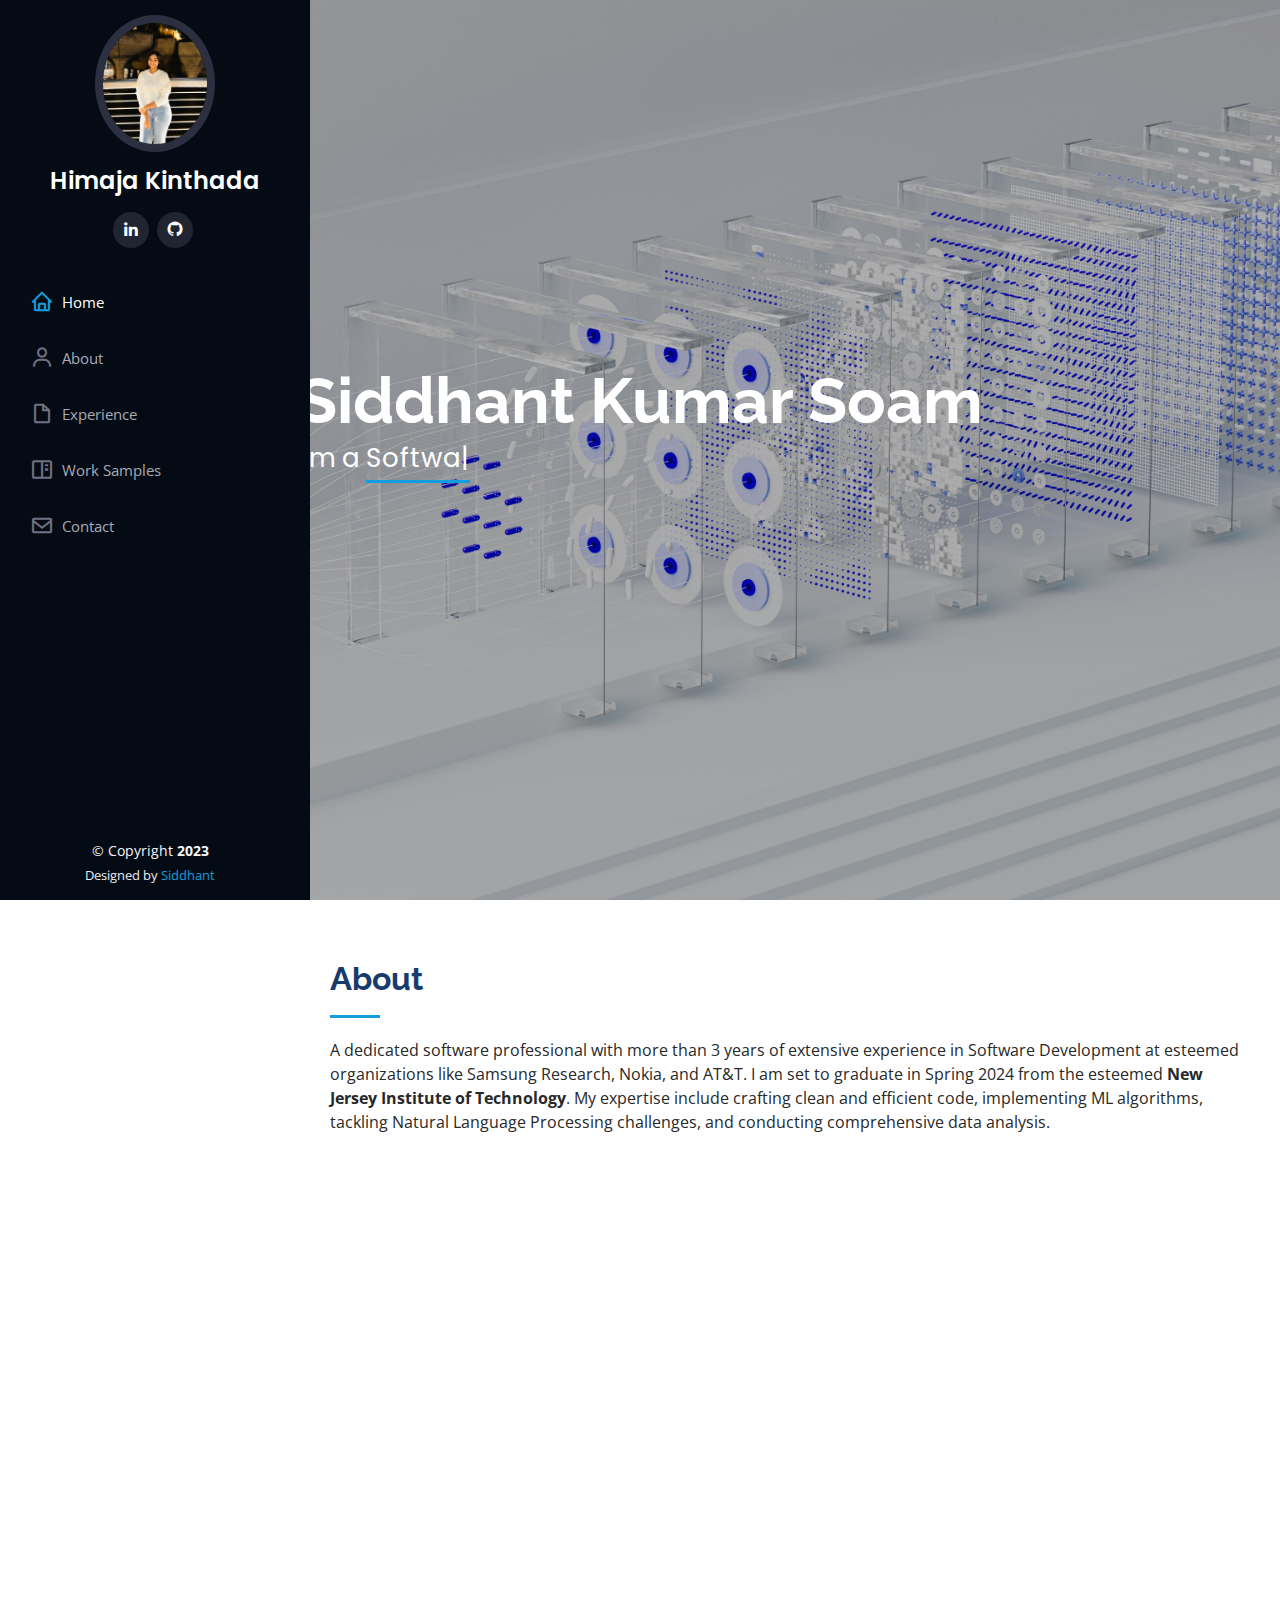
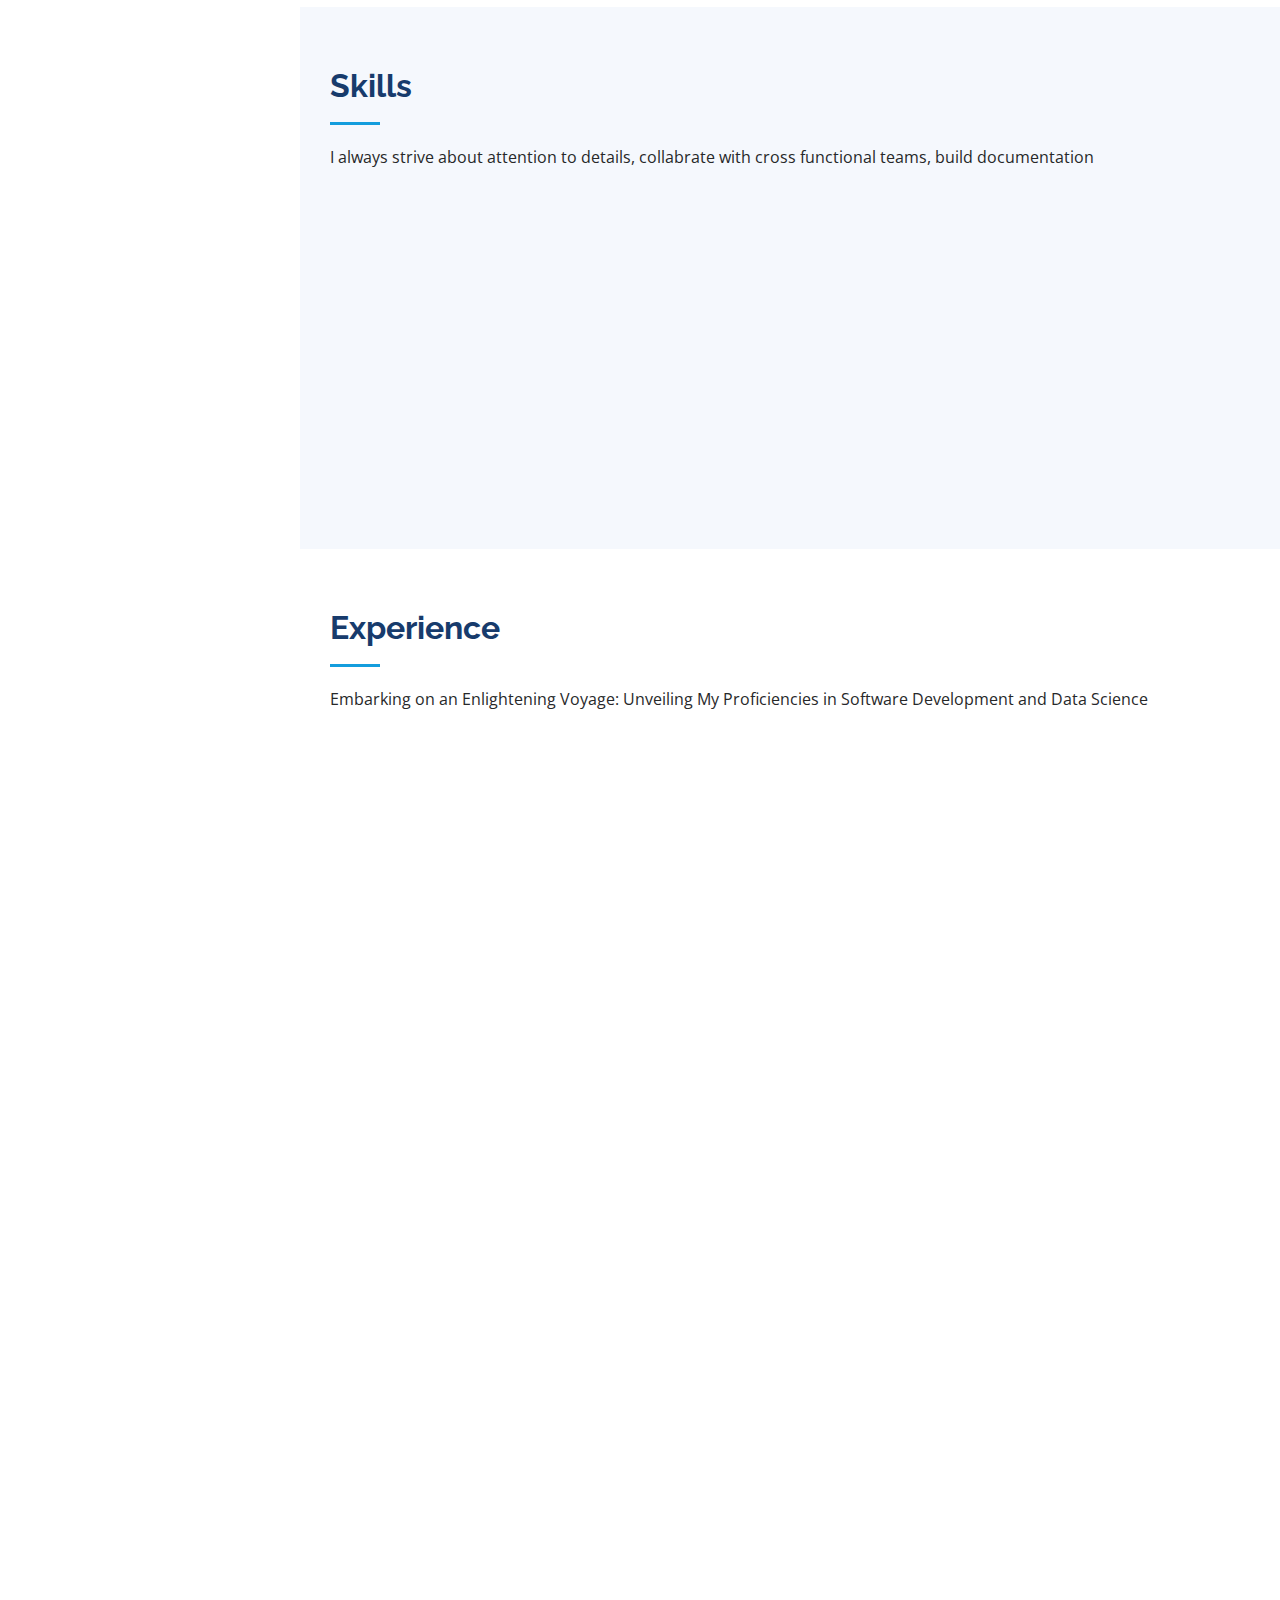
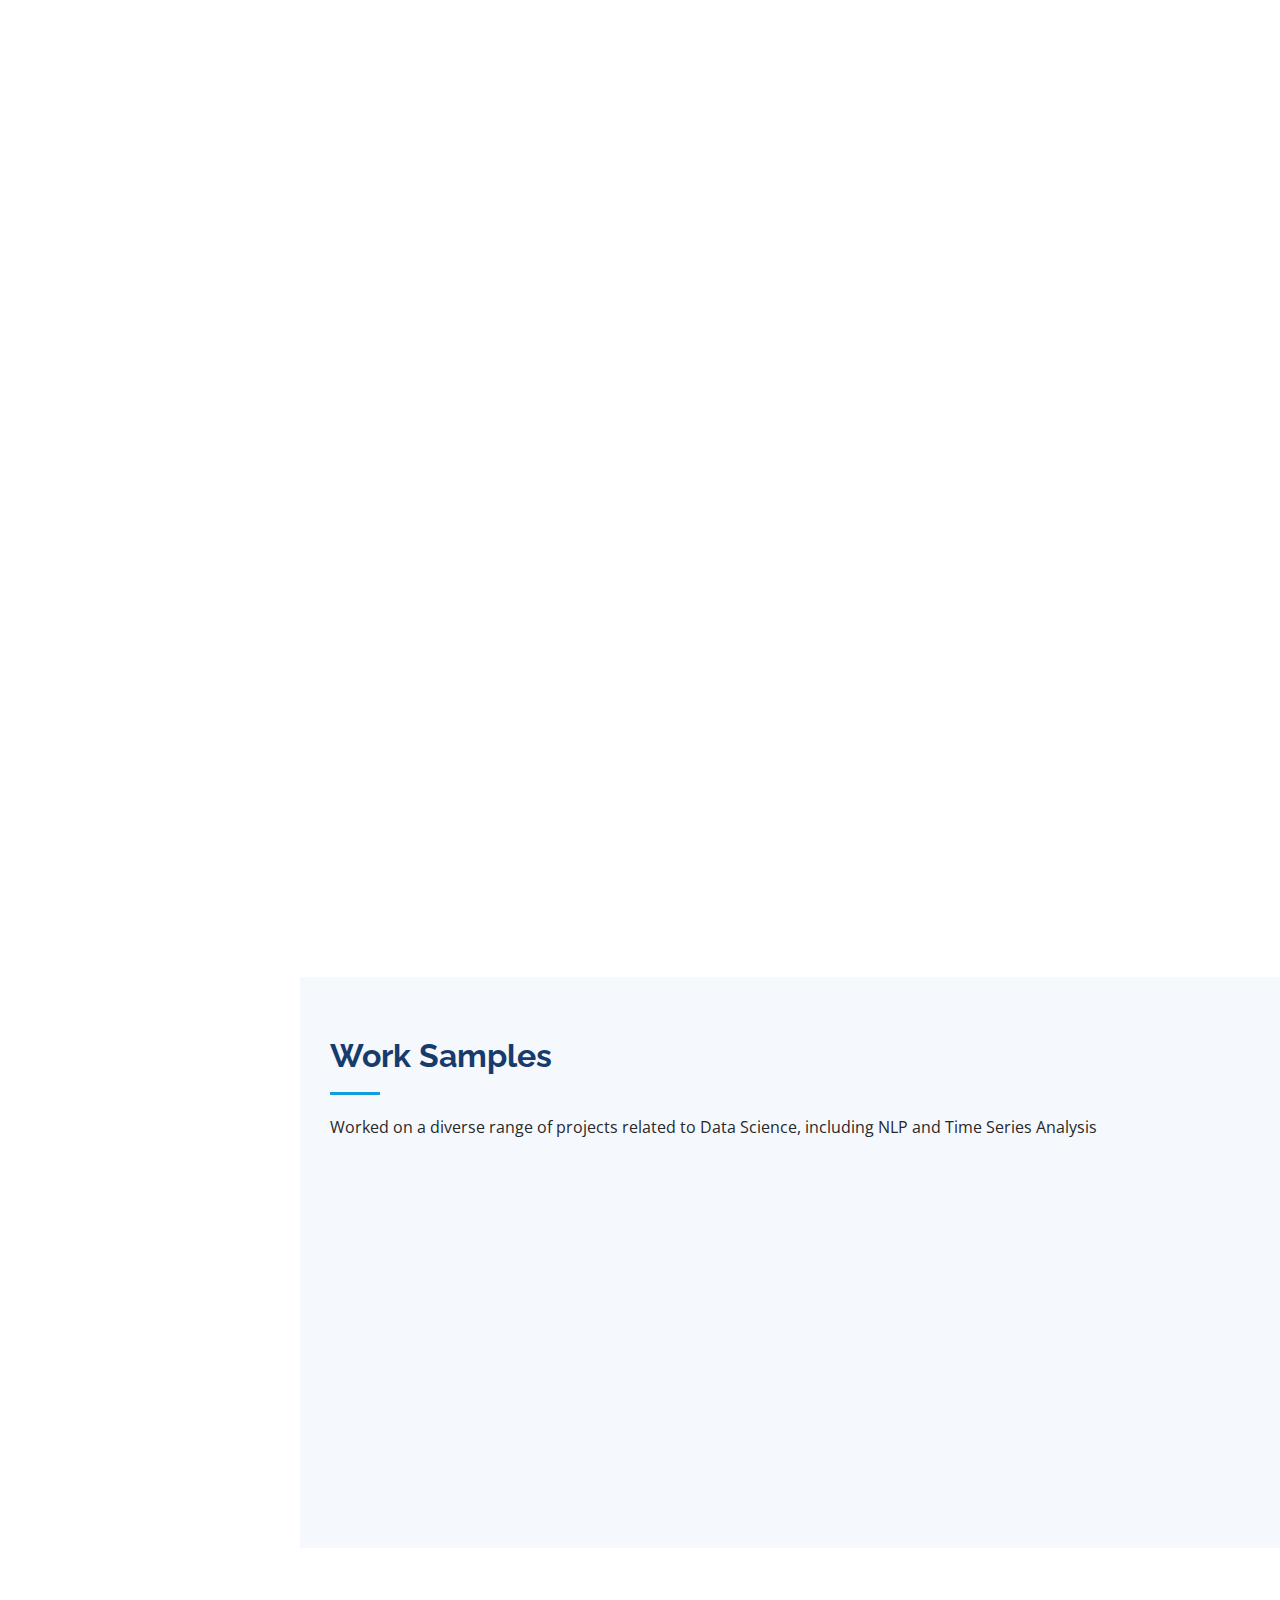
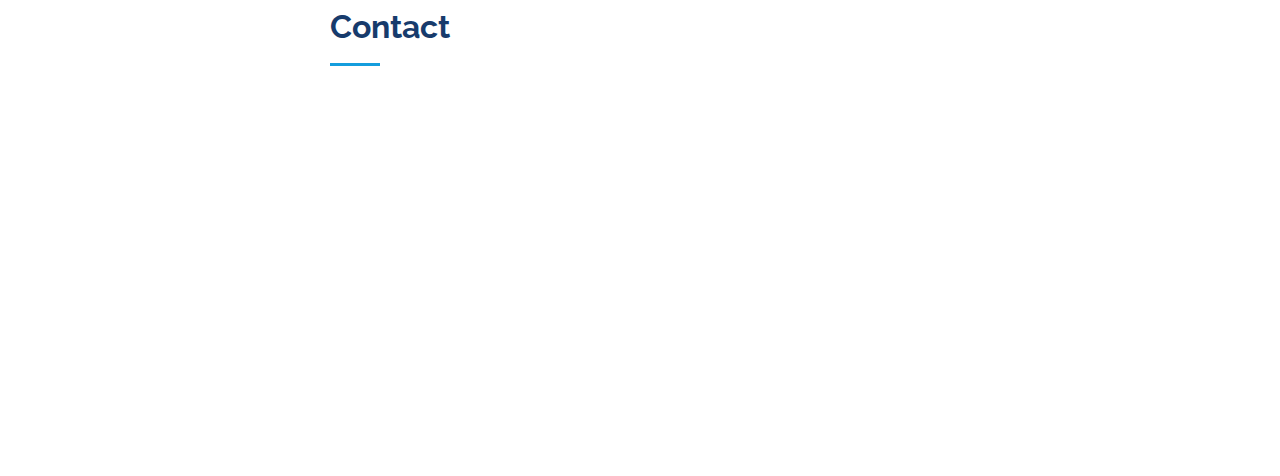
==== index.html @ a222688c "Add profile pic" ====
<!DOCTYPE html>
<html lang="en">

<head>
<!-- Google tag (gtag.js) -->
<script async src="https://www.googletagmanager.com/gtag/js?id=G-3W9GBZ83CG"></script>
<script>
  window.dataLayer = window.dataLayer || [];
  function gtag(){dataLayer.push(arguments);}
  gtag('js', new Date());

  gtag('config', 'G-3W9GBZ83CG');
</script>


<!-- clearbit -->


  <meta charset="utf-8">
  <meta content="width=device-width, initial-scale=1.0" name="viewport">

  <title>Himaja Kinthada - Portfolio</title>
  <meta content="" name="description">
  <meta content="" name="keywords">

  <!-- Favicons -->
  <link href="assets/img/portfolio.png" rel="icon">
  <link href="assets/img/apple-touch-icon.png" rel="apple-touch-icon">

  <!-- Google Fonts -->
  <link href="https://fonts.googleapis.com/css?family=Open+Sans:300,300i,400,400i,600,600i,700,700i|Raleway:300,300i,400,400i,500,500i,600,600i,700,700i|Poppins:300,300i,400,400i,500,500i,600,600i,700,700i" rel="stylesheet">

  <!-- Vendor CSS Files -->
  <link href="assets/vendor/aos/aos.css" rel="stylesheet">
  <link href="assets/vendor/bootstrap/css/bootstrap.min.css" rel="stylesheet">
  <link href="assets/vendor/bootstrap-icons/bootstrap-icons.css" rel="stylesheet">
  <link href="assets/vendor/boxicons/css/boxicons.min.css" rel="stylesheet">
  <link href="assets/vendor/glightbox/css/glightbox.min.css" rel="stylesheet">
  <link href="assets/vendor/swiper/swiper-bundle.min.css" rel="stylesheet">

  <!-- Template Main CSS File -->
  <link href="assets/css/style.css" rel="stylesheet">
</head>

<body>

  <!-- ======= Mobile nav toggle button ======= -->
  <i class="bi bi-list mobile-nav-toggle d-xl-none"></i>

  <!-- ======= Header ======= -->
  <header id="header">
    <div class="d-flex flex-column">

      <div class="profile">
        <img src="assets/img/profile_pic.jpeg" alt="" class="img-fluid rounded-circle">
        <h1 class="text-light"><a href="index.html">Himaja Kinthada</a></h1>
        <div class="social-links mt-3 text-center">
          <a href="https://www.linkedin.com/in/himaja-kinthada/" class="linkedin"><i class="bx bxl-linkedin"></i></a>
          <a href="https://github.com/himajakinthada28" class="github"><i class="bx bxl-github"></i></a>

        </div>
      </div>

      <nav id="navbar" class="nav-menu navbar">
        <ul>
          <li><a href="#hero" class="nav-link scrollto active"><i class="bx bx-home"></i> <span>Home</span></a></li>
          <li><a href="#about" class="nav-link scrollto"><i class="bx bx-user"></i> <span>About</span></a></li>
          <li><a href="#resume" class="nav-link scrollto"><i class="bx bx-file-blank"></i> <span>Experience</span></a></li>
          <li><a href="#portfolio" class="nav-link scrollto"><i class="bx bx-book-content"></i> <span>Work Samples</span></a></li>
          <li><a href="#contact" class="nav-link scrollto"><i class="bx bx-envelope"></i> <span>Contact</span></a></li>
        </ul>
      </nav><!-- .nav-menu -->
    </div>
  </header><!-- End Header -->

  <!-- ======= Hero Section ======= -->
  <section id="hero" class="d-flex flex-column justify-content-center align-items-center">
    <div class="hero-container" data-aos="fade-in">
      <h1>Siddhant Kumar Soam</h1>
      <p>I'm a <span class="typed" data-typed-items="Software Developer, Machine Learning Engineer, Data Scientist, Data Analyst"></span></p>
    </div>
  </section><!-- End Hero -->

  <main id="main">

    <!-- ======= About Section ======= -->
    <section id="about" class="about">
      <div class="container">

        <div class="section-title">
          <h2>About</h2>
          <p>A dedicated software professional with more than 3 years of extensive experience in Software Development at esteemed organizations like Samsung Research, Nokia, and AT&T. I am set to graduate in Spring 2024 from the esteemed <b>New Jersey Institute of Technology</b>. My expertise include crafting clean and efficient code, implementing ML algorithms, tackling Natural Language Processing challenges, and conducting comprehensive data analysis.</p>
        </div>

        <div class="row">
          <div class="col-lg-4" data-aos="fade-right">
            <img src="assets/img/profile_pic1.jpg" class="img-fluid" alt="">
          </div>
          <div class="col-lg-8 pt-4 pt-lg-0 content" data-aos="fade-left">
            <h3>Software Developer | Data Scientist | Data Analyst</h3>
            <p class="fst-italic">
              I believe in the intersection of Software Development, Data Science and Data Engineering
            </p>
            <div class="row">
              <div class="col-lg-6">
                <ul>
                  <li><i class="bi bi-chevron-right"></i> <strong>Experience:</strong> <span>3+ years</span></li>
                  <li><i class="bi bi-chevron-right"></i> <strong>Location:</strong> <span>Harrison, New Jersey</span></li>
                </ul>
              </div>
              <div class="col-lg-6">
                <ul>
                  <li><i class="bi bi-chevron-right"></i> <strong>Degree:</strong> <span>Masters in Computer Science</span></li>
                  <li><i class="bi bi-chevron-right"></i> <strong>Email:</strong> <span>siddhantsoam9@gmail.com</span></li>
                </ul>
              </div>
            </div>
            <p>
              I am thrilled to take on new challenges and contribute my expertise to an organization that aligns with the values of excellence, innovation, and customer-centricity.
              <p class="fst-italic">
              "Let's unlock the true potential of your data together and make data-driven decisions that propel us to new heights!"
            </p>
          </div>
        </div>

      </div>
    </section><!-- End About Section -->

    <!-- ======= Skills Section ======= -->
    <section id="skills" class="skills section-bg">
      <div class="container">

        <div class="section-title">
          <h2>Skills</h2>
          <p>I always strive about attention to details, collabrate with cross functional teams, build documentation</p>
        </div>

        <!-- <div class="row skills-content">  -->

          <div class="col-lg-12" data-aos="fade-up">


            <!-- Programming Skills Section -->
            <div class="skill-section">
              <h3>Programming</h3>
              <div class="skill-box">
                <span class="skill"><strong>C++</strong></span>
              </div>
              <div class="skill-box">
                <span class="skill"><strong>Python</strong></span>
              </div>
              <div class="skill-box">
                <span class="skill"><strong>SQL</strong></span>
              </div>
              <div class="skill-box">
                <span class="skill"><strong>Scala</strong></span>
              </div>
              <div class="skill-box">
                <span class="skill"><strong>C</strong></span>
              </div>
              <div class="skill-box">
                <span class="skill"><strong>Competitive Coding</strong></span>
              </div>
              <div class="skill-box">
                <span class="skill"><strong>Data Structures & Algorithms</strong></span>
              </div>
            </div>

            <!-- Visualization Skills Section -->
            <!-- <div class="skill-section">
              <h3>Visualization</h3>
              <div class="skill-box">
                <span class="skill"><strong>Tableau</strong></span>
              </div>
              <div class="skill-box">
                <span class="skill"><strong>PowerBI</strong></span>
              </div> -->
 

            <!-- ML & AI Skills Section -->
            <div class="skill-section">
              <h3>ML & AI</h3>
              <div class="skill-box">
                <span class="skill"><strong>Supervised</strong></span>
              </div>
              <div class="skill-box">
                <span class="skill"><strong>Unsupervised</strong></span>
              </div>
              <div class="skill-box">
                <span class="skill"><strong>NLP</strong></span>
              </div>
              <div class="skill-box">
                <span class="skill"><strong>Deep Learning</strong></span>
              </div>
              <div class="skill-box">
                <span class="skill"><strong>Time Series Analysis</strong></span>
              </div>
              <div class="skill-box">
                <span class="skill"><strong>Generative</strong></span>
              </div>
              <div class="skill-box">
                <span class="skill"><strong>Predictive</strong></span>
            </div>
          </div>

         
            <!-- <div class="progress">
              <span class="skill">SQL <i class="val">90%</i></span>
              <div class="progress-bar-wrap">
                <div class="progress-bar" role="progressbar" aria-valuenow="90" aria-valuemin="0" aria-valuemax="100"></div>
              </div>
            </div> -->
       <!-- </div> -->

          </div>

          <div class="col-lg-12" data-aos="fade-up">

            <!-- Data Engineering Skills Section -->
            <div class="skill-section">
              <h3>Softwares and Tools</h3>
              <div class="skill-box">
                <span class="skill"><strong>AWS</strong></span>
              </div>
              <div class="skill-box">
                <span class="skill"><strong>Jupyter</strong></span>
              </div>
              <div class="skill-box">
                <span class="skill"><strong>PySpark</strong></span>
              </div>
              <div class="skill-box">
                <span class="skill"><strong>Tensorflow</strong></span>
              </div>
              <div class="skill-box">
                <span class="skill"><strong>Keras</strong></span>
              </div>
              <div class="skill-box">
                <span class="skill"><strong>Hadoop</strong></span>
              </div>
              <div class="skill-box">
                <span class="skill"><strong>Git</strong></span>
              </div>
              <div class="skill-box">
                <span class="skill"><strong>JIRA</strong></span>
              </div>
            </div>


            <!-- Automation Skills Section -->
            <!-- <div class="skill-section">
              <h3>Automation</h3>
              <div class="skill-box">
                <span class="skill"><strong>UiPath</strong></span>
              </div>
              <div class="skill-box">
                <span class="skill"><strong>Power Automate</strong></span>
              </div>
              <div class="skill-box">
                <span class="skill"><strong>Automation Anywhere</strong></span>
              </div>
            </div> -->

          </div>  
       </div>
    </section><!-- End Skills Section -->


    <!-- ======= Resume Section ======= -->
    <section id="resume" class="resume">
      <div class="container">

        <div class="section-title">
          <h2>Experience</h2>
          <p>Embarking on an Enlightening Voyage: Unveiling My Proficiencies in Software Development and Data Science</p>
        </div>

        <div class="row">
          <div class="col-lg-12" data-aos="fade-up">
            <!-- <h3 class="resume-title">Summary</h3> -->
            <!-- <div class="resume-item pb-0">
              <h4>Siddhant Soam</h4>
              <p><em>Experienced Software professional with a recent graduation from New Jersey Institue of Technology, excelling at programmng, data analysis and ML algorithms. Proven track record in writing optimized software code and implementing ML algorithms. 
              </em></p>
              <ul>
                <li>Harrion, New Jersey</li>
                <li>siddhantsoam9@gmail.com</li>
              </ul>
            </div> -->

            <h3 class="resume-title">Education</h3>
            <div class="resume-item">
              <h4>Master of Science, Computer Science</h4>
              <h5>GPA: 3.95 , Aug 2022 - May 2024</h5>
              <p><em><b>New Jersey Institute of Technology</b>, NJ, USA</em></p>
              <p> Machine Learning
                , Deep Learning
                , Natural Language Processing
                , Data Structures and Alorithms
                , Operating Systems
                , Data Mining
                , Intoduction to Big Data
                , Database Design Concepts
              </p>
            </div>
            <div class="resume-item">
              <h4>Bachelor of Technology, Computer Science</h4>
              <h5>GPA: 3.6 , 2015 - 2019</h5>
              <p><em><b>Harcourt Butler Technical University</b>, Kanpur, India</em></p>
              <p>
                Data Structures and Algorithms, Database Management Systems, Operating Systems, Object Oriented Systems,
                Computer Oriented Numerical and Statistical Techniques, Computer Netwroks, Compiler Design, Distributed Systems, Artificial Intelligence 
              </p>
            </div>
          <!-- </div> -->
          <!-- <div class="col-lg-6" data-aos="fade-up" data-aos-delay="100"> -->
            <h3 class="resume-title">Professional Experience</h3>
            <div class="resume-item">
              <h4>Graduate Tutor and Teaching Assistant (Part time)</h4>
              <h5>September 2023 - Present</h5>
              <p><em><b>New Jersey Institute of Technology</b>, NJ, USA </em></p>
              <ul>
                <li>Undertook responsibility as a Teaching Assistant for Data Mining and Big Data course providing valuable academic support to students. I assisted in mentoring approximately 120 students, ensuring their comprehension and success in mastering complex concepts in these courses.</li>
                <li>Concurrently, I served as a Graduate Tutor, extending academic aid across various subjects undertaken during my Master's program. My commitment to assisting fellow students in achieving their academic aspirations was reflected in providing comprehensive guidance and support throughout their academic journey.</li>
              </ul>
            </div>
            <div class="resume-item">
              <h4>Python Developer Intern</h4>
              <h5>June 2023 - September 2023</h5>
              <p><em><b>AT&T</b>, NJ, USA</em></p>
              <ul>
                <li>Crafted a Python framework to validate use cases through correlation within a communication network, significantly accelerating the analysis process from hours to mere minutes and enhancing visualizations by using Bokeh and Networkx.</li>
                <li>Designed and implemented a data cleansing and topic modeling pipeline utilizing NLP methods for customer care call logs, resulting in streamlined insights extraction, and more efficient decision-making processes.
                </li>
              </ul>
            </div>
            <div class="resume-item">
              <h4>Software Developer</h4>
              <h5>June 2021 - July 2022</h5>
              <p><em><b>Nokia Research</b>, Bengaluru, India</em></p>
              <ul>
                <li>Developed a smart framework in C++ to run test cases by reusing existing configurations, code reusability improved by 60%.</li>
                <li>Optimized the codebase to reduce core overloading, improving overall performance and reducing crash issues.</li>
                <li>Implemented significant enhancements in the 5G Guaranteed Bit Rate (GBR) services feature, leading to improved video call quality and decreased latency for live gaming.</li>
              </ul>
            </div>
            <div class="resume-item">
              <h4>Senior Software Engineer</h4>
              <h5>June 2019 - June 2021</h5>
              <p><em><b>Samsung Research and Development</b>, Bengaluru, India</em></p>
              <ul>
                <li>Independently led an Automation initiative to execute test suites with a Python framework, yielding an 8% enhancement in code coverage and nearly eliminating manual efforts.</li>
                <li>Collaboratively participated in a migration project, transforming the legacy C language code into a modular C++ codebase.</li>
                <li>Significantly contributed to the development of advanced 4G features targeting enhanced mobile device throughput.</li>
                <li>Achieved the prestigious 'Pro Coder' Badge at Samsung by successfully completing a coding assessment in the C++ language, demonstrating expertise in Tries and Hashmaps, as well as proficiency in designing APIs.</li>
              </ul>
            </div>

          </div>
        </div>

      </div>
    </section><!-- End Resume Section -->
    
    <!-- <section id="leetcode" class="leetcode">
      <div class="container">
        <div class="section-title">
          <h2>Leetcode Live Stats</h2>
          <p> Successfully tackled more than 400 problems on LeetCode, maintaining an active streak of over 100 consecutive days. Achieved a remarkable contest rating peak of 1857, positioning within the top 5.8% globally.</p>
          <a href="https://leetcode.com/siddhantsoam/">Leetcode Profile</a>
        </div>
        <style>
          .iframe-container {
              display: flex;
              justify-content: space-between;
          }
          .iframe-container iframe {
              width: 50%; /* Adjust the width as needed */
              height: 300px; /* Set the height for the iframes */
          }
        </style>
        <div class="iframe-container" id="output">
          <iframe id="iframe1" src="https://leetcard.jacoblin.cool/SiddhantSoam?ext=contest" width="300px" height="300" frameborder="1" style="display: none;"></iframe>
          <iframe id="iframe2" src="https://leetcard.jacoblin.cool/SiddhantSoam?ext=heatmap" width="150%" height="300" frameborder="1" style="display: none;"></iframe>
      </div>
        <script>
          var iframe1 = document.getElementById('iframe1');
          var iframe2 = document.getElementById('iframe2');
  
          // Check if the iframes successfully load
          iframe1.onload = function() {
              document.getElementById('output').style.display = 'flex';
              iframe1.style.display = 'block';
          };
  
          iframe2.onload = function() {
              document.getElementById('output').style.display = 'flex';
              iframe2.style.display = 'block';
          };
  
          // If there's an error loading the iframes
          iframe1.onerror = function() {
              iframe1.style.display = 'none';
          };
  
          iframe2.onerror = function() {
              iframe2.style.display = 'none';
          };
      </script>
      </div>
    </section> -->

    <!-- ======= Portfolio Section ======= -->
    <section id="portfolio" class="portfolio section-bg">
      <div class="container">

        <div class="section-title">
          <h2>Work Samples</h2>
          <p>Worked on a diverse range of projects related to Data Science, including NLP and Time Series Analysis</p>
        </div>

        <div class="row" data-aos="fade-up">
          <div class="col-lg-12 d-flex justify-content-center">
            <ul id="portfolio-flters">
              <li data-filter="*" class="filter-active">All</li>
              <li data-filter=".filter-nl">NLP</li>
              <li data-filter=".filter-ml">Machine Learning</li>
              <li data-filter=".filter-dl">Deep Learning</li>
              <li data-filter=".filter-os">Operating Systems</li>
            </ul>
          </div>
        </div>

        <div class="row portfolio-container" data-aos="fade-up" data-aos-delay="100">

          <div class="col-lg-4 col-md-6 portfolio-item filter-nl">
            <div class="portfolio-wrap">
              <h4>Text Summarization</h4>
              <img src="assets/img/text_summarizer_images/project_pic.png" class="img-fluid" alt="">
              <div class="portfolio-links">
                <a href="textsummarizer.html" title="More Details"><i class="bx bx-link"></i></a>
              </div>
            </div>
          </div>

          <div class="col-lg-4 col-md-6 portfolio-item filter-dl">
            <div class="portfolio-wrap">
              <h4> Optiver Stock Price Prediction </h4>
              <img src="assets/img/Optiver_images/project_pic.png" class="img-fluid" alt="">
              <div class="portfolio-links">
                <a href="optiver.html" title="More Details"><i class="bx bx-link"></i></a>
              </div>
            </div>
          </div>

          <!-- <div class="col-lg-4 col-md-6 portfolio-item filter-ds">
            <div class="portfolio-wrap">
              <h4>Customer Churn Prediction</h4>
              <img src="assets/img/portfolio/churn.jpg" class="img-fluid" alt="">
              <div class="portfolio-links">
                <a href="churn.html" title="More Details"><i class="bx bx-link"></i></a>
              </div>
            </div>
          </div> -->



          <!-- <div class="col-lg-4 col-md-6 portfolio-item filter-card">
            <div class="portfolio-wrap">
              <h4>Extremist & Non Extremist Tweets Classifier</h4>
              <img src="assets/img/portfolio/gra.jpg" class="img-fluid" alt="">
              <div class="portfolio-links">
                <a href="gra.html" title="More Details"><i class="bx bx-link"></i></a>
              </div>
            </div>
          </div> -->


          <!-- <div class="col-lg-4 col-md-6 portfolio-item filter-bi">
            <div class="portfolio-wrap">
              <h4>ATL Crime Analysis - Tableau</h4>
              <img src="assets/img/portfolio/OIG.jpeg" class="img-fluid" alt="">
              <div class="portfolio-links">
                <a href="Atltab.html" title="More Details"><i class="bx bx-link"></i></a>
              </div>
            </div>
          </div> -->

          <!-- <div class="col-lg-4 col-md-6 portfolio-item filter-rpa">
            <div class="portfolio-wrap">
              <h4>Sun Rise & Sunset RPA</h4>
              <img src="assets/img/portfolio/sunrise.jpg" class="img-fluid" alt="">
              <div class="portfolio-links">
                <a href="sunrise.html" title="More Details"><i class="bx bx-link"></i></a>
              </div>
            </div>
          </div> -->

          <!-- <div class="col-lg-4 col-md-6 portfolio-item filter-de">
            <div class="portfolio-wrap">
              <h4>Open Weather DataEng</h4>
              <img src="assets/img/portfolio/openweather.jpg" class="img-fluid" alt="">
              <div class="portfolio-links">
                <a href="OpenWeather.html" title="More Details"><i class="bx bx-link"></i></a>
              </div>
            </div>
          </div> -->


          <!--<div class="col-lg-4 col-md-6 portfolio-item filter-card">
            <div class="portfolio-wrap">
              <img src="assets/img/portfolio/portfolio-8.jpg" class="img-fluid" alt="">
              <div class="portfolio-links">
                <a href="portfolio-details.html" title="More Details"><i class="bx bx-link"></i></a>
              </div>
            </div>
          </div>

          <div class="col-lg-4 col-md-6 portfolio-item filter-web">
            <div class="portfolio-wrap">
              <img src="assets/img/portfolio/portfolio-9.jpg" class="img-fluid" alt="">
              <div class="portfolio-links">
                <a href="portfolio-details.html" title="More Details"><i class="bx bx-link"></i></a>
              </div>
            </div>
          </div> -->

        </div>

      </div>
    </section><!-- End Portfolio Section -->


    <!-- ======= Contact Section ======= -->
    <section id="contact" class="contact">
      <div class="container">

        <div class="section-title">
          <h2>Contact</h2>
        </div>

        <div class="row" data-aos="fade-in">

          <div class="col-lg-5 d-flex align-items-stretch">
            <div class="info">
              <div class="address">
                <i class="bi bi-geo-alt"></i>
                <h4>Location:</h4>
                <p>Harrison, NJ</p>
              </div>

              <div class="email">
                <i class="bi bi-envelope"></i>
                <h4>Email:</h4>
                <p>siddhantsoam9@gmail.com</p>
              </div>
          </div>

        </div>

      </div>
    </section><!-- End Contact Section -->

  </main><!-- End #main -->

  <!-- ======= Footer ======= -->
  <footer id="footer">
    <div class="container">
      <div class="copyright">
        &copy; Copyright <strong><span>2023</span></strong>
      </div>
      <div class="credits">
        <!-- All the links in the footer should remain intact. -->
        <!-- You can delete the links only if you purchased the pro version. -->
        <!-- Licensing information: https://bootstrapmade.com/license/ -->
        <!-- Purchase the pro version with working PHP/AJAX contact form: https://bootstrapmade.com/iportfolio-bootstrap-portfolio-websites-template/ -->
        Designed by <a href="https://github.com/SiddhantSoam">Siddhant</a>
      </div>
    </div>
  </footer><!-- End  Footer -->

  <a href="#" class="back-to-top d-flex align-items-center justify-content-center"><i class="bi bi-arrow-up-short"></i></a>

  <!-- Vendor JS Files -->
  <script src="assets/vendor/purecounter/purecounter_vanilla.js"></script>
  <script src="assets/vendor/aos/aos.js"></script>
  <script src="assets/vendor/bootstrap/js/bootstrap.bundle.min.js"></script>
  <script src="assets/vendor/glightbox/js/glightbox.min.js"></script>
  <script src="assets/vendor/isotope-layout/isotope.pkgd.min.js"></script>
  <script src="assets/vendor/swiper/swiper-bundle.min.js"></script>
  <script src="assets/vendor/typed.js/typed.umd.js"></script>
  <script src="assets/vendor/waypoints/noframework.waypoints.js"></script>
  <script src="assets/vendor/php-email-form/validate.js"></script>
  <script src="https://code.jquery.com/jquery-3.5.1.slim.min.js"></script>
  <script src="https://cdn.jsdelivr.net/npm/@popperjs/core@2.11.6/dist/umd/popper.min.js"></script>
  <script src="https://stackpath.bootstrapcdn.com/bootstrap/4.5.2/js/bootstrap.min.js"></script>
  <!-- Template Main JS File -->
  <script src="assets/js/main.js"></script>

</body>

</html>
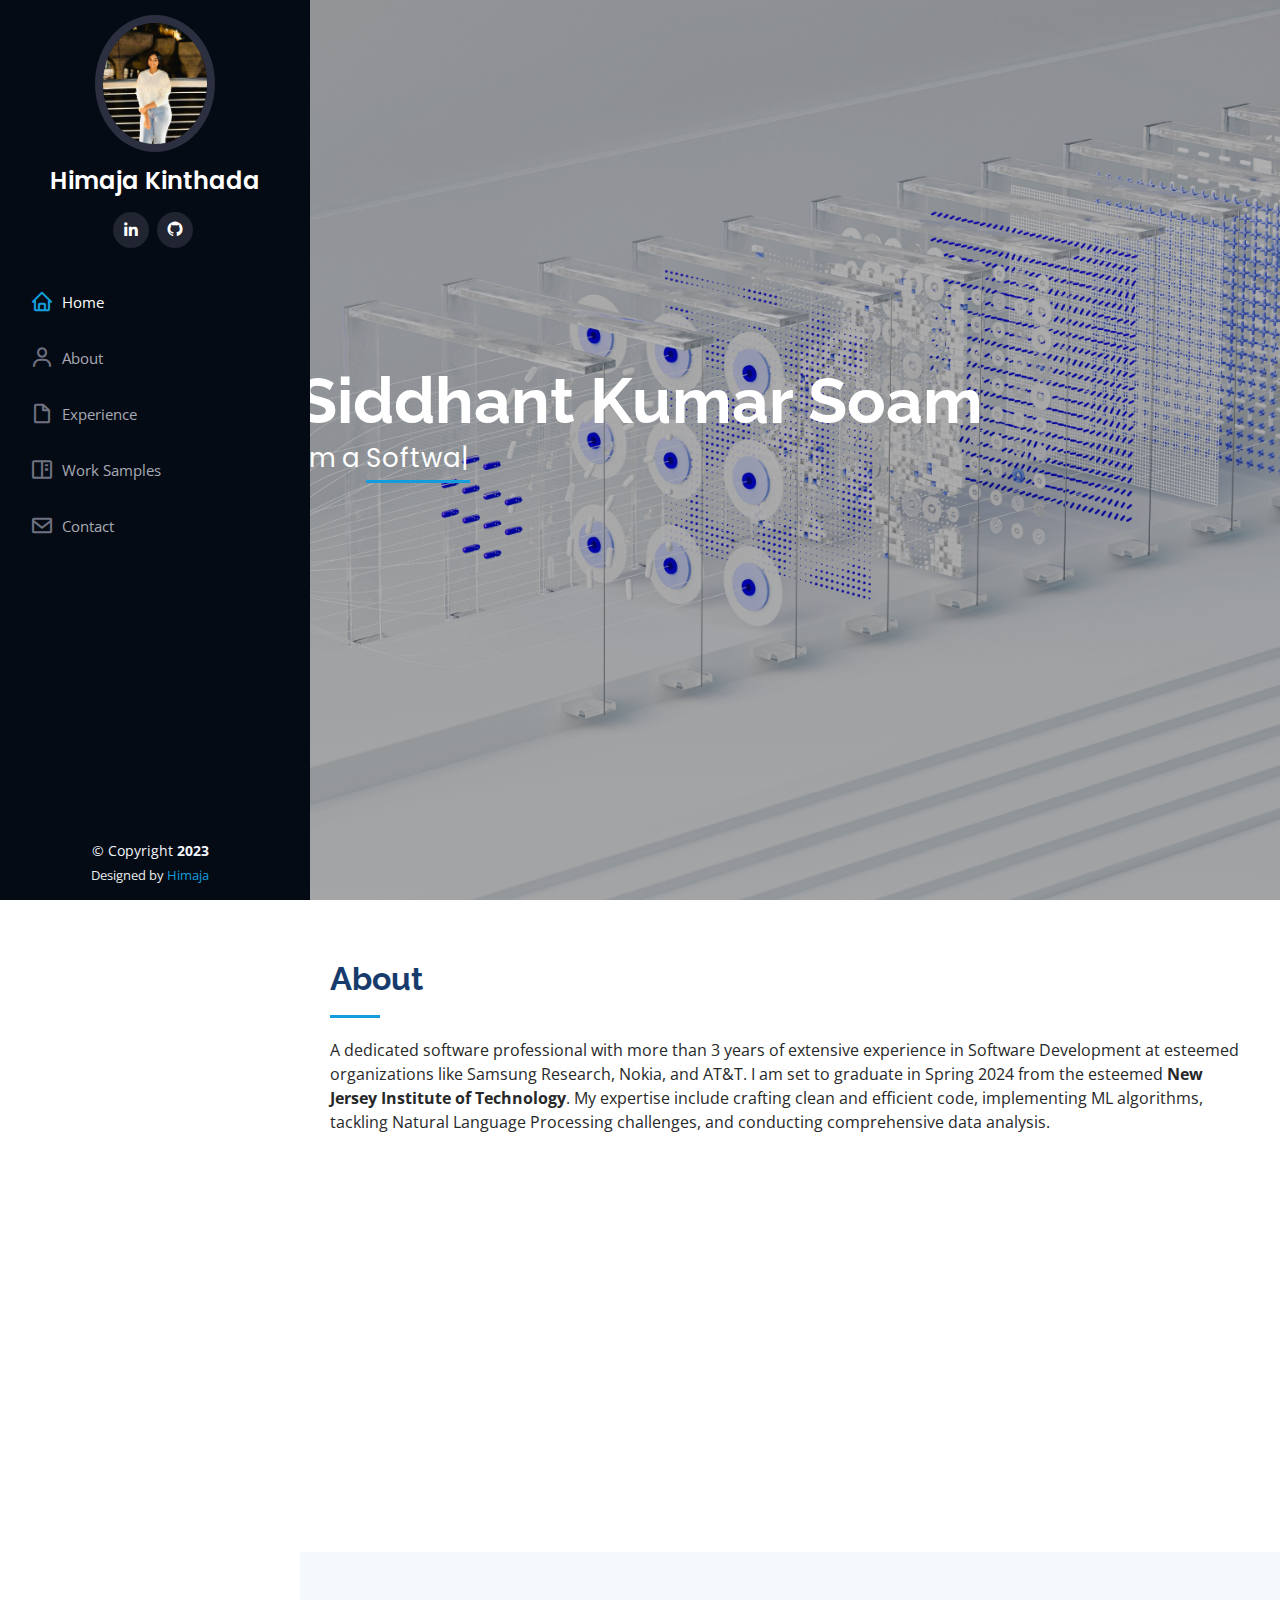
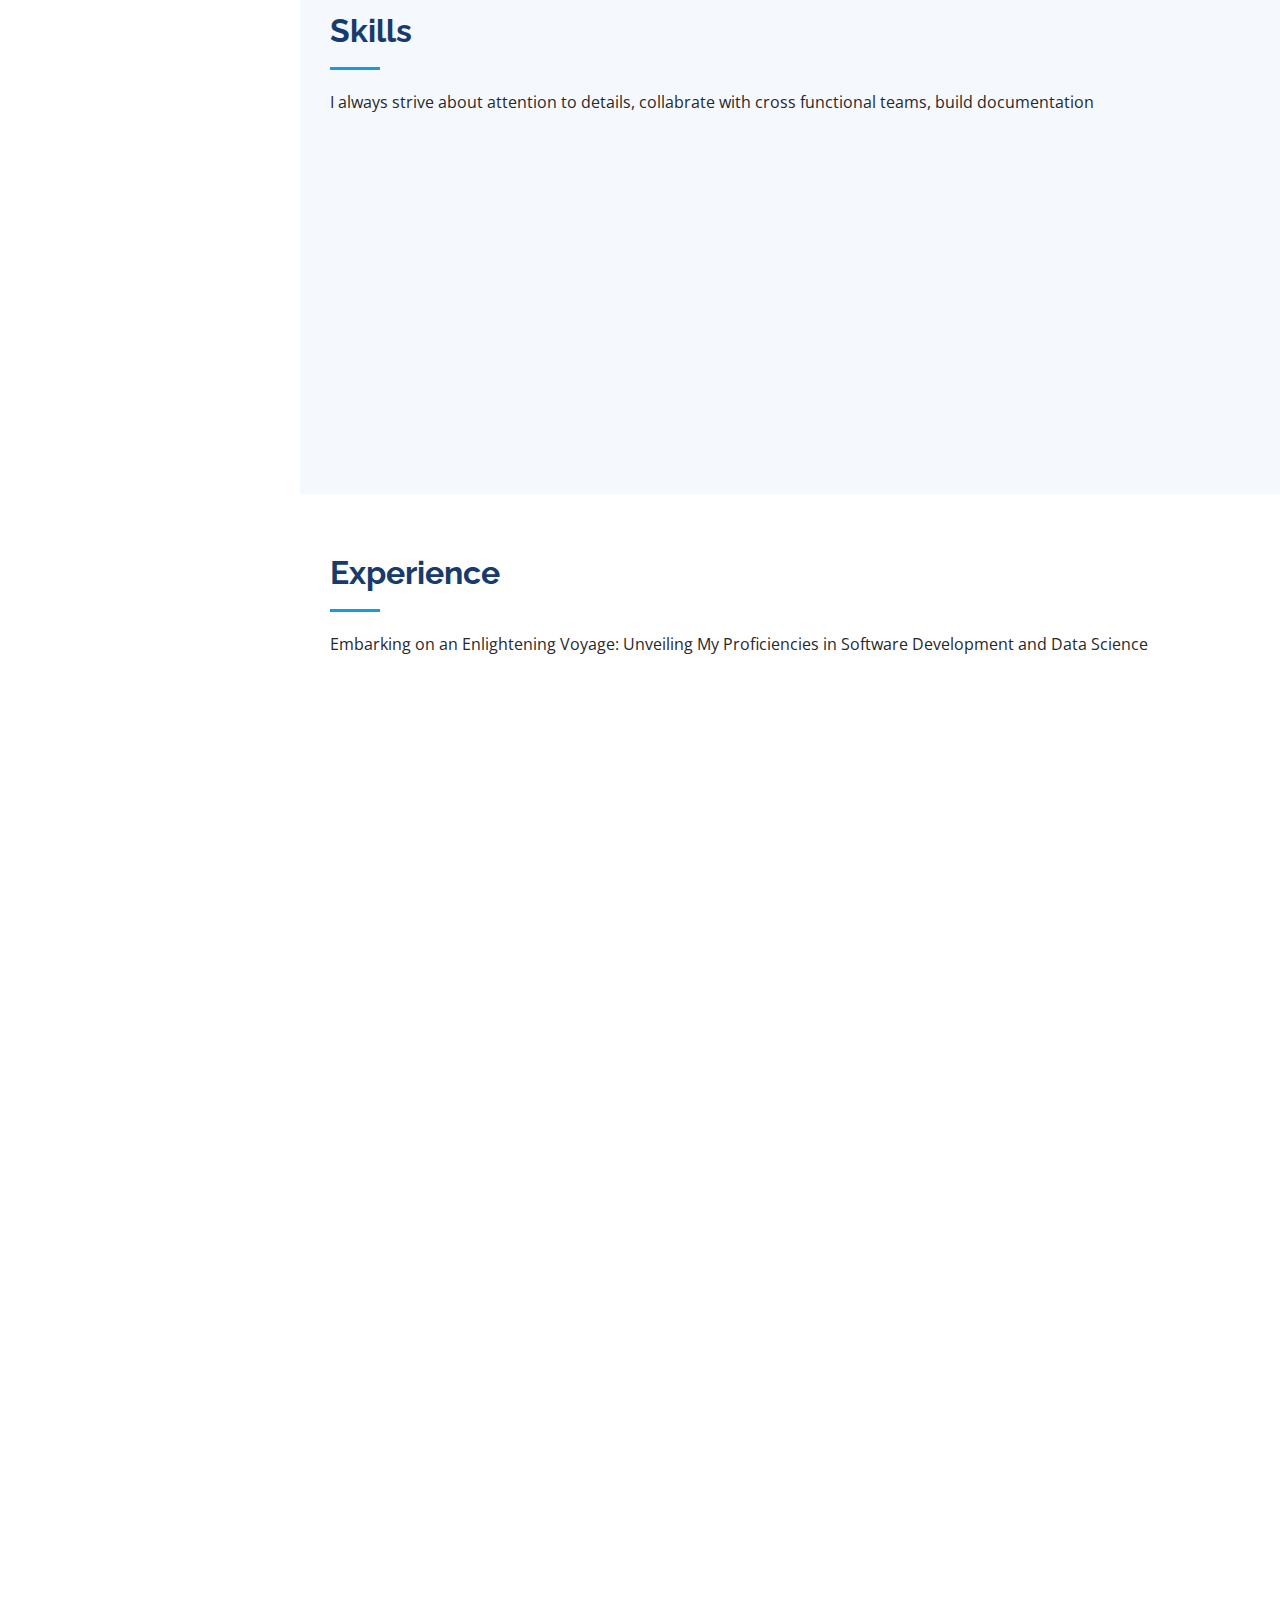
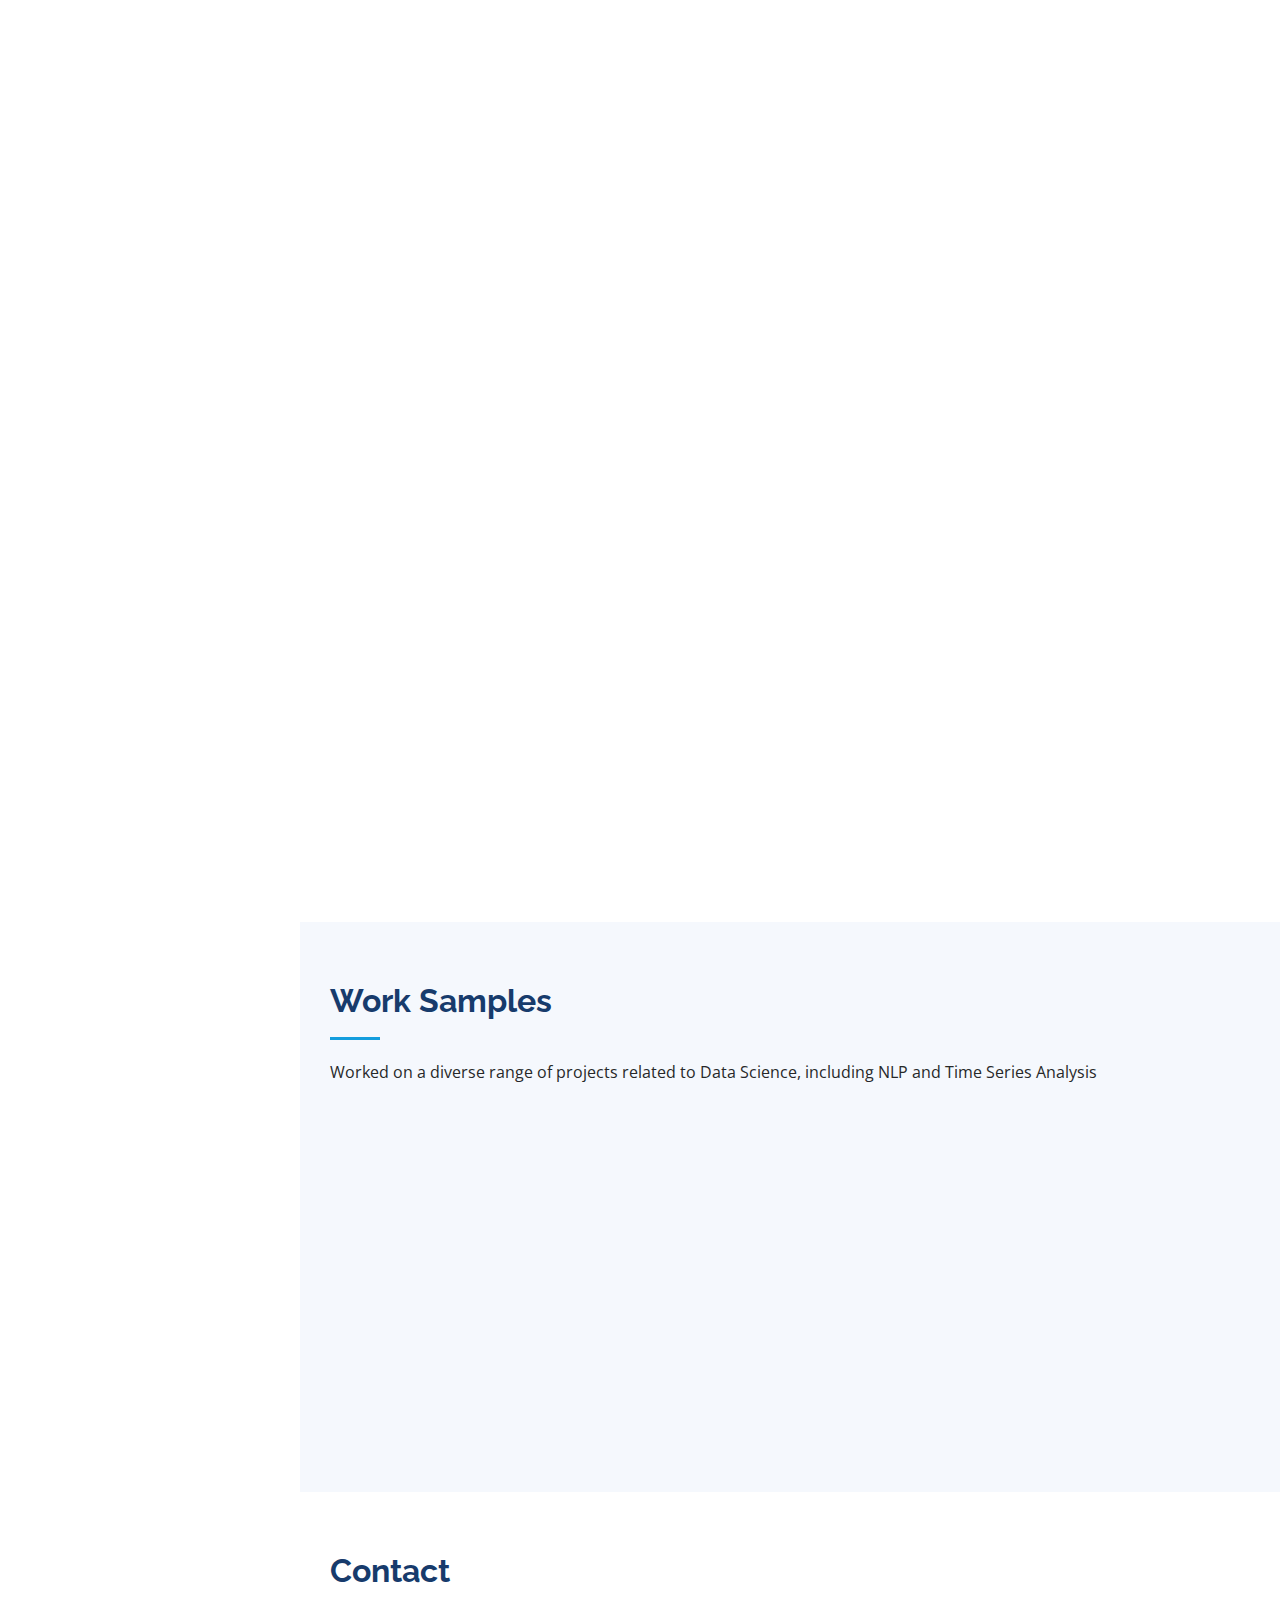
==== commit bd6e6838: "Contact details changes" ====
--- a/index.html
+++ b/index.html
@@ -97,7 +97,7 @@
             <img src="assets/img/profile_pic1.jpg" class="img-fluid" alt="">
           </div>
           <div class="col-lg-8 pt-4 pt-lg-0 content" data-aos="fade-left">
-            <h3>Software Developer | Data Scientist | Data Analyst</h3>
+            <h3> ML Engineer | Data Scientist | Data Analyst</h3>
             <p class="fst-italic">
               I believe in the intersection of Software Development, Data Science and Data Engineering
             </p>
@@ -118,7 +118,7 @@
             <p>
               I am thrilled to take on new challenges and contribute my expertise to an organization that aligns with the values of excellence, innovation, and customer-centricity.
               <p class="fst-italic">
-              "Let's unlock the true potential of your data together and make data-driven decisions that propel us to new heights!"
+              "Question your data and see possibilities before they become obvious!!"
             </p>
           </div>
         </div>
@@ -551,7 +551,7 @@
               <div class="email">
                 <i class="bi bi-envelope"></i>
                 <h4>Email:</h4>
-                <p>siddhantsoam9@gmail.com</p>
+                <p>himajakinthada28@gmail.com</p>
               </div>
           </div>
 
@@ -573,7 +573,7 @@
         <!-- You can delete the links only if you purchased the pro version. -->
         <!-- Licensing information: https://bootstrapmade.com/license/ -->
         <!-- Purchase the pro version with working PHP/AJAX contact form: https://bootstrapmade.com/iportfolio-bootstrap-portfolio-websites-template/ -->
-        Designed by <a href="https://github.com/SiddhantSoam">Siddhant</a>
+        Designed by <a href="https://github.com/SiddhantSoam">Himaja</a>
       </div>
     </div>
   </footer><!-- End  Footer -->
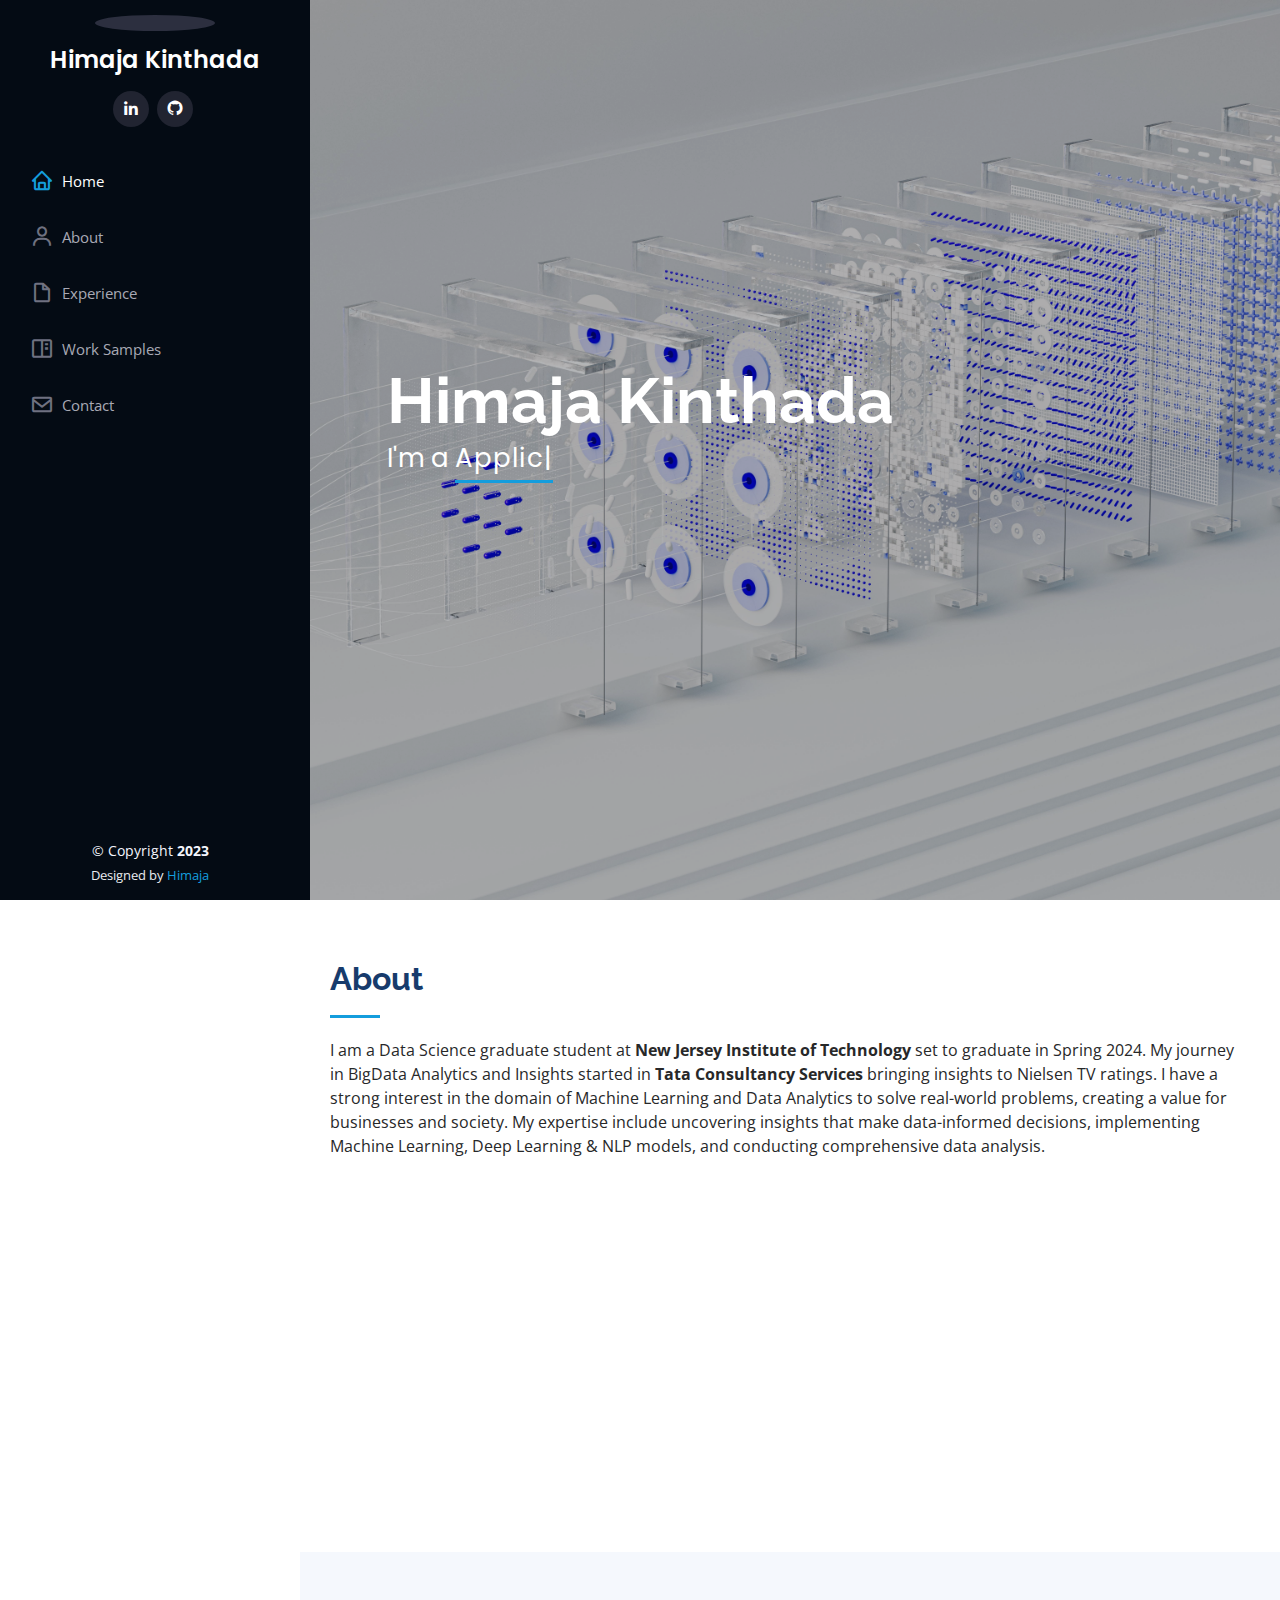
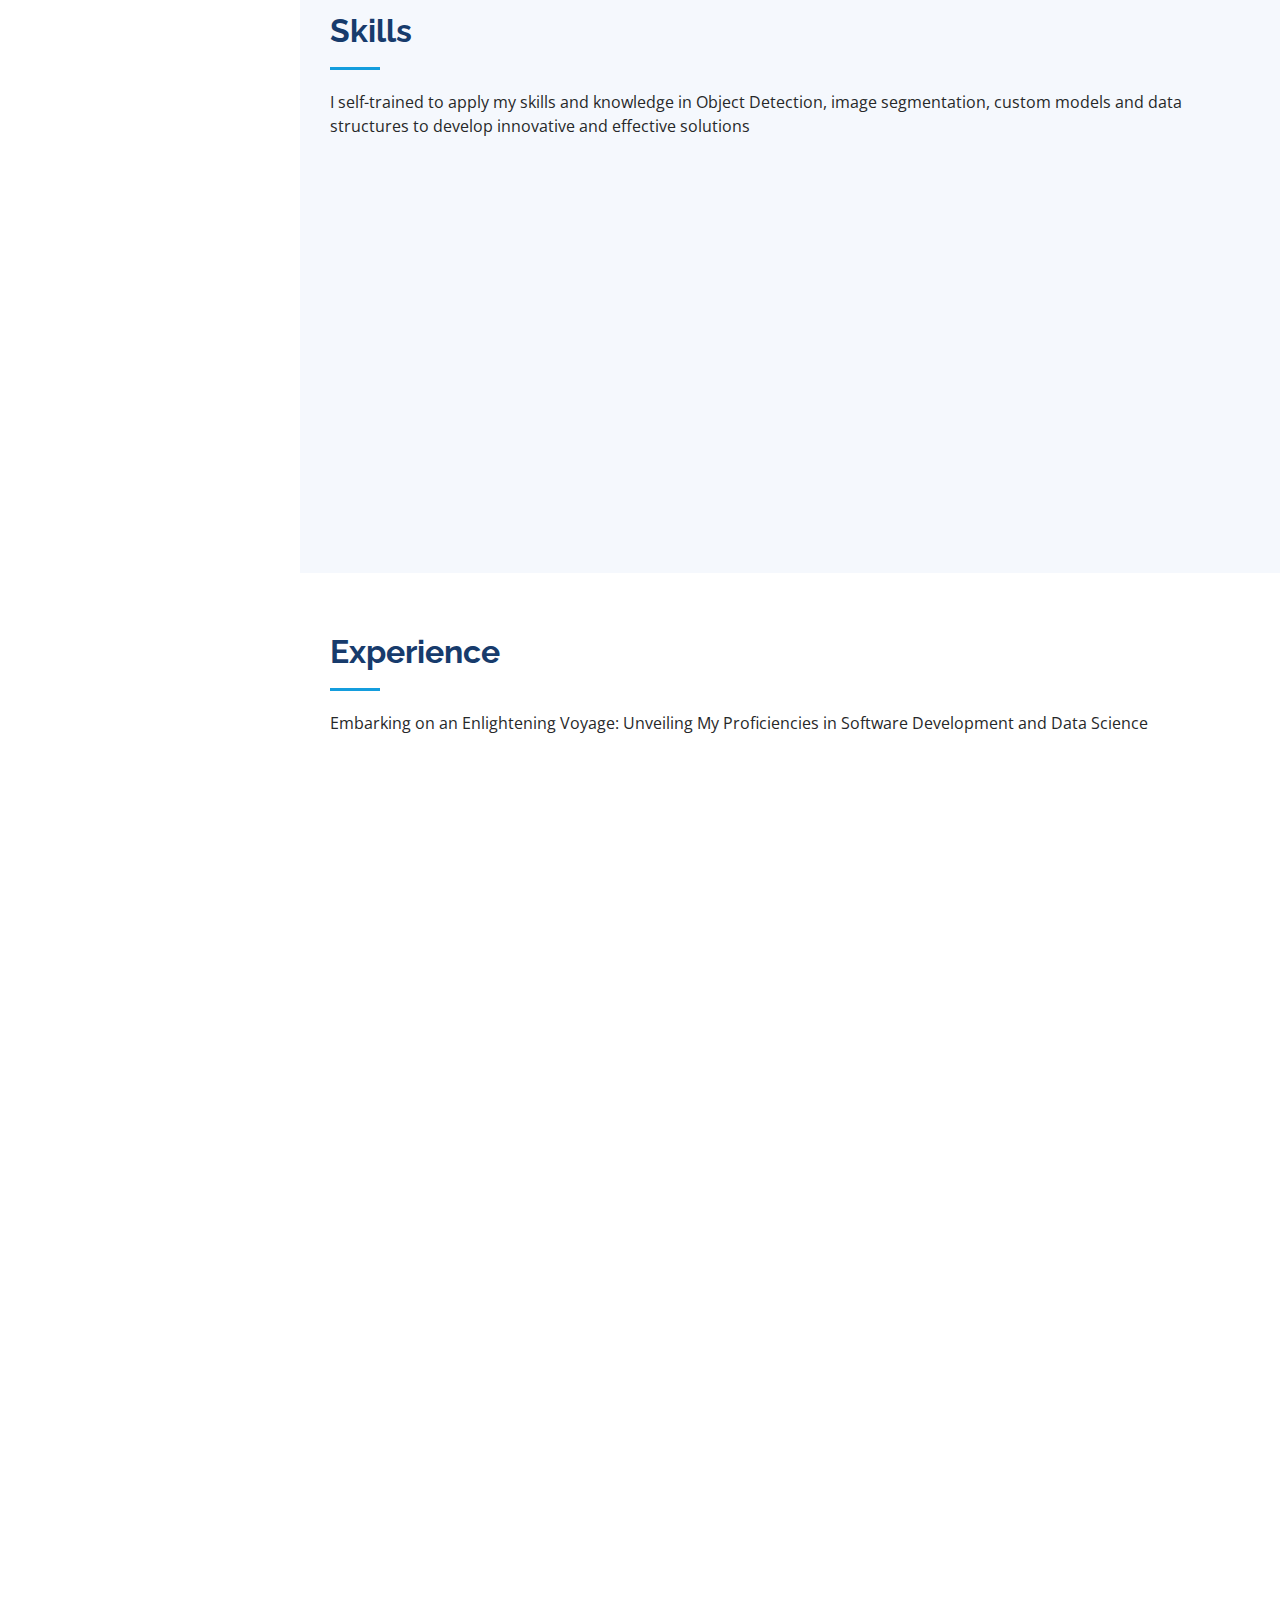
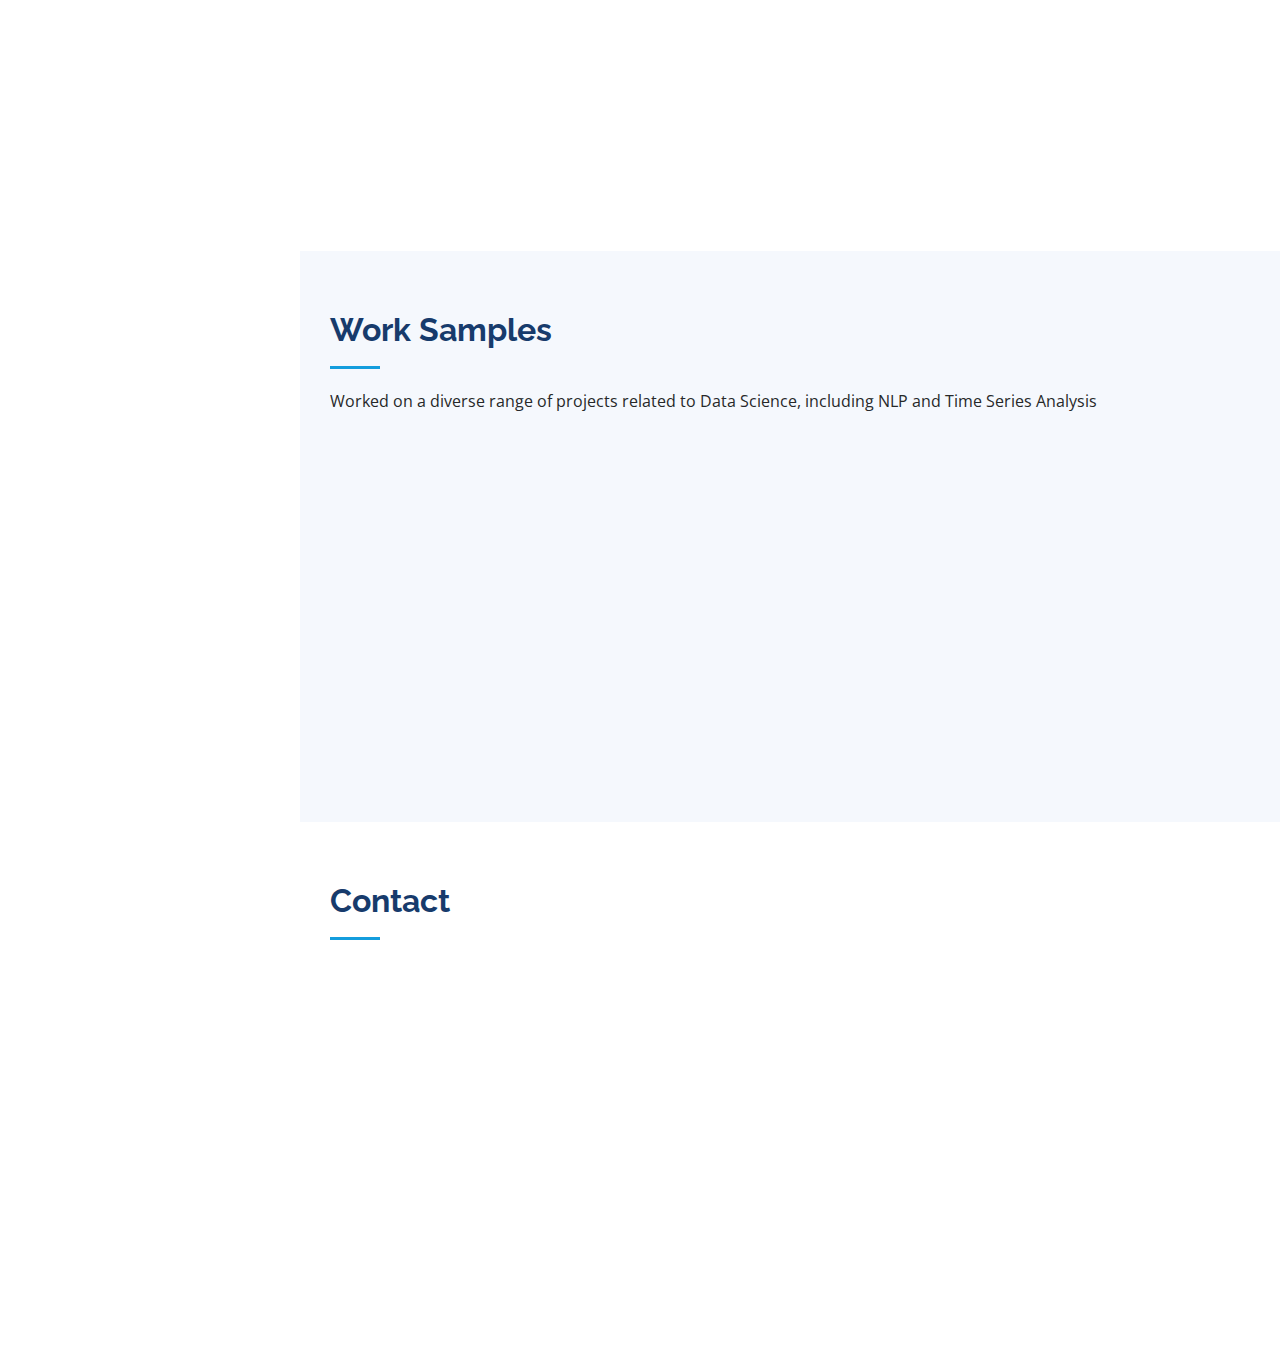
==== commit c7b86f6c: "Add Google Tag" ====
--- a/index.html
+++ b/index.html
@@ -3,15 +3,14 @@
 
 <head>
 <!-- Google tag (gtag.js) -->
-<script async src="https://www.googletagmanager.com/gtag/js?id=G-3W9GBZ83CG"></script>
+<script async src="https://www.googletagmanager.com/gtag/js?id=G-BSNKE9LBBD"></script>
 <script>
   window.dataLayer = window.dataLayer || [];
   function gtag(){dataLayer.push(arguments);}
   gtag('js', new Date());
 
-  gtag('config', 'G-3W9GBZ83CG');
+  gtag('config', 'G-BSNKE9LBBD');
 </script>
-
 
 <!-- clearbit -->
 
@@ -52,7 +51,7 @@
     <div class="d-flex flex-column">
 
       <div class="profile">
-        <img src="assets/img/profile_pic.jpeg" alt="" class="img-fluid rounded-circle">
+        <img src="assets/img/portfolio_pic.jpeg" alt="" class="img-fluid rounded-circle">
         <h1 class="text-light"><a href="index.html">Himaja Kinthada</a></h1>
         <div class="social-links mt-3 text-center">
           <a href="https://www.linkedin.com/in/himaja-kinthada/" class="linkedin"><i class="bx bxl-linkedin"></i></a>
@@ -76,8 +75,8 @@
   <!-- ======= Hero Section ======= -->
   <section id="hero" class="d-flex flex-column justify-content-center align-items-center">
     <div class="hero-container" data-aos="fade-in">
-      <h1>Siddhant Kumar Soam</h1>
-      <p>I'm a <span class="typed" data-typed-items="Software Developer, Machine Learning Engineer, Data Scientist, Data Analyst"></span></p>
+      <h1>Himaja Kinthada</h1>
+      <p>I'm a <span class="typed" data-typed-items="Application Developer, Machine Learning Engineer, Data Scientist, Data Analyst"></span></p>
     </div>
   </section><!-- End Hero -->
 
@@ -89,34 +88,34 @@
 
         <div class="section-title">
           <h2>About</h2>
-          <p>A dedicated software professional with more than 3 years of extensive experience in Software Development at esteemed organizations like Samsung Research, Nokia, and AT&T. I am set to graduate in Spring 2024 from the esteemed <b>New Jersey Institute of Technology</b>. My expertise include crafting clean and efficient code, implementing ML algorithms, tackling Natural Language Processing challenges, and conducting comprehensive data analysis.</p>
+          <p>I am a Data Science graduate student at <b>New Jersey Institute of Technology</b> set to graduate in Spring 2024. My journey in BigData Analytics and Insights started in <b>Tata Consultancy Services</b> bringing insights to Nielsen TV ratings.  I have a strong interest in the domain of Machine Learning and Data Analytics to solve real-world problems, creating a value for businesses and society. My expertise include uncovering insights that make data-informed decisions, implementing Machine Learning, Deep Learning & NLP models, and conducting comprehensive data analysis.</p>
         </div>
 
         <div class="row">
           <div class="col-lg-4" data-aos="fade-right">
-            <img src="assets/img/profile_pic1.jpg" class="img-fluid" alt="">
+            <img src="assets/img/portfolio_pic.jpeg" class="img-fluid" alt="">
           </div>
           <div class="col-lg-8 pt-4 pt-lg-0 content" data-aos="fade-left">
             <h3> ML Engineer | Data Scientist | Data Analyst</h3>
             <p class="fst-italic">
-              I believe in the intersection of Software Development, Data Science and Data Engineering
+              Naturally curious and observant, Thrives on new challenges for analyzing and visalizing data to make better and informed business insights
             </p>
             <div class="row">
               <div class="col-lg-6">
                 <ul>
-                  <li><i class="bi bi-chevron-right"></i> <strong>Experience:</strong> <span>3+ years</span></li>
+                  <li><i class="bi bi-chevron-right"></i> <strong>Experience:</strong> <span>2+ years</span></li>
                   <li><i class="bi bi-chevron-right"></i> <strong>Location:</strong> <span>Harrison, New Jersey</span></li>
                 </ul>
               </div>
               <div class="col-lg-6">
                 <ul>
-                  <li><i class="bi bi-chevron-right"></i> <strong>Degree:</strong> <span>Masters in Computer Science</span></li>
-                  <li><i class="bi bi-chevron-right"></i> <strong>Email:</strong> <span>siddhantsoam9@gmail.com</span></li>
+                  <li><i class="bi bi-chevron-right"></i> <strong>Degree:</strong> <span>Masters in Data Science</span></li>
+                  <li><i class="bi bi-chevron-right"></i> <strong>Email:</strong> <span>himajakinthada28@gmail.com</span></li>
                 </ul>
               </div>
             </div>
             <p>
-              I am thrilled to take on new challenges and contribute my expertise to an organization that aligns with the values of excellence, innovation, and customer-centricity.
+              "I am motivated by the belief that data can be used to make bettter decisions. My potent mix of technical skills and analytical acumen enables me to transform data into actionable insgihts.""
               <p class="fst-italic">
               "Question your data and see possibilities before they become obvious!!"
             </p>
@@ -132,7 +131,7 @@
 
         <div class="section-title">
           <h2>Skills</h2>
-          <p>I always strive about attention to details, collabrate with cross functional teams, build documentation</p>
+          <p>I self-trained to apply my skills and knowledge in Object Detection, image segmentation, custom models and data structures to develop innovative and effective solutions</p>
         </div>
 
         <!-- <div class="row skills-content">  -->
@@ -144,12 +143,12 @@
             <div class="skill-section">
               <h3>Programming</h3>
               <div class="skill-box">
+                <span class="skill"><strong>Python</strong></span>
+              </div>
+              <div class="skill-box">
                 <span class="skill"><strong>C++</strong></span>
               </div>
               <div class="skill-box">
-                <span class="skill"><strong>Python</strong></span>
-              </div>
-              <div class="skill-box">
                 <span class="skill"><strong>SQL</strong></span>
               </div>
               <div class="skill-box">
@@ -158,12 +157,12 @@
               <div class="skill-box">
                 <span class="skill"><strong>C</strong></span>
               </div>
-              <div class="skill-box">
+              <!-- <div class="skill-box">
                 <span class="skill"><strong>Competitive Coding</strong></span>
-              </div>
-              <div class="skill-box">
+              </div> -->
+              <!-- <div class="skill-box">
                 <span class="skill"><strong>Data Structures & Algorithms</strong></span>
-              </div>
+              </div> -->
             </div>
 
             <!-- Visualization Skills Section -->
@@ -223,6 +222,12 @@
                 <span class="skill"><strong>AWS</strong></span>
               </div>
               <div class="skill-box">
+                <span class="skill"><strong>Apache Spark</strong></span>
+              </div>
+              <div class="skill-box">
+                <span class="skill"><strong>Apache Airflow</strong></span>
+              </div>
+              <div class="skill-box">
                 <span class="skill"><strong>Jupyter</strong></span>
               </div>
               <div class="skill-box">
@@ -278,25 +283,25 @@
           <div class="col-lg-12" data-aos="fade-up">
             <!-- <h3 class="resume-title">Summary</h3> -->
             <!-- <div class="resume-item pb-0">
-              <h4>Siddhant Soam</h4>
+              <h4>Himaja Kinthada</h4>
               <p><em>Experienced Software professional with a recent graduation from New Jersey Institue of Technology, excelling at programmng, data analysis and ML algorithms. Proven track record in writing optimized software code and implementing ML algorithms. 
               </em></p>
               <ul>
                 <li>Harrion, New Jersey</li>
-                <li>siddhantsoam9@gmail.com</li>
+                <li>himajakinthada28@gmail.com</li>
               </ul>
             </div> -->
 
             <h3 class="resume-title">Education</h3>
             <div class="resume-item">
-              <h4>Master of Science, Computer Science</h4>
-              <h5>GPA: 3.95 , Aug 2022 - May 2024</h5>
+              <h4>Master of Science, Data Science</h4>
+              <h5>GPA: 3.78 , Jan 2023 - May 2024</h5>
               <p><em><b>New Jersey Institute of Technology</b>, NJ, USA</em></p>
               <p> Machine Learning
                 , Deep Learning
                 , Natural Language Processing
-                , Data Structures and Alorithms
-                , Operating Systems
+                , Applied Statisitcs
+                , Data Analytics with R
                 , Data Mining
                 , Intoduction to Big Data
                 , Database Design Concepts
@@ -304,8 +309,8 @@
             </div>
             <div class="resume-item">
               <h4>Bachelor of Technology, Computer Science</h4>
-              <h5>GPA: 3.6 , 2015 - 2019</h5>
-              <p><em><b>Harcourt Butler Technical University</b>, Kanpur, India</em></p>
+              <h5>GPA: 3.4 , 2017 - 2021</h5>
+              <p><em><b>Gayatri Vidya Parishad College of Engineering for Women</b>, Visakhapatnam, India</em></p>
               <p>
                 Data Structures and Algorithms, Database Management Systems, Operating Systems, Object Oriented Systems,
                 Computer Oriented Numerical and Statistical Techniques, Computer Netwroks, Compiler Design, Distributed Systems, Artificial Intelligence 
@@ -313,7 +318,7 @@
             </div>
           <!-- </div> -->
           <!-- <div class="col-lg-6" data-aos="fade-up" data-aos-delay="100"> -->
-            <h3 class="resume-title">Professional Experience</h3>
+            <!-- <h3 class="resume-title">Professional Experience</h3>
             <div class="resume-item">
               <h4>Graduate Tutor and Teaching Assistant (Part time)</h4>
               <h5>September 2023 - Present</h5>
@@ -332,26 +337,26 @@
                 <li>Designed and implemented a data cleansing and topic modeling pipeline utilizing NLP methods for customer care call logs, resulting in streamlined insights extraction, and more efficient decision-making processes.
                 </li>
               </ul>
-            </div>
+            </div> -->
             <div class="resume-item">
-              <h4>Software Developer</h4>
-              <h5>June 2021 - July 2022</h5>
-              <p><em><b>Nokia Research</b>, Bengaluru, India</em></p>
+              <h4>Application Developer</h4>
+              <h5>August 2021 - November 2022</h5>
+              <p><em><b>Tata Consultancy Services</b>, Bengaluru, India</em></p>
               <ul>
-                <li>Developed a smart framework in C++ to run test cases by reusing existing configurations, code reusability improved by 60%.</li>
-                <li>Optimized the codebase to reduce core overloading, improving overall performance and reducing crash issues.</li>
-                <li>Implemented significant enhancements in the 5G Guaranteed Bit Rate (GBR) services feature, leading to improved video call quality and decreased latency for live gaming.</li>
+                <li>Established a production-grade PostgreSQL environment on AWS, facilitating seamless integration of production code and robust data quality checks.</li>
+                <li>Supervised Airflow jobs responsible for data retrieval, analysis, and report generation, presenting critical insights to clients daily which enhanced business performance tracking, yielding improved outcomes.</li>
+                <li>Enhanced data quality checks across Airflow jobs by formulating SQL queries in spark and storing outcomes in S3 buckets.</li>
               </ul>
             </div>
             <div class="resume-item">
-              <h4>Senior Software Engineer</h4>
-              <h5>June 2019 - June 2021</h5>
-              <p><em><b>Samsung Research and Development</b>, Bengaluru, India</em></p>
+              <h4>Data Science Intern</h4>
+              <h5>Feb 2020 - August 2020</h5>
+              <p><em><b>Daten & Wissen</b>, Mumbai, India</em></p>
               <ul>
-                <li>Independently led an Automation initiative to execute test suites with a Python framework, yielding an 8% enhancement in code coverage and nearly eliminating manual efforts.</li>
-                <li>Collaboratively participated in a migration project, transforming the legacy C language code into a modular C++ codebase.</li>
-                <li>Significantly contributed to the development of advanced 4G features targeting enhanced mobile device throughput.</li>
-                <li>Achieved the prestigious 'Pro Coder' Badge at Samsung by successfully completing a coding assessment in the C++ language, demonstrating expertise in Tries and Hashmaps, as well as proficiency in designing APIs.</li>
+                <li>Utilized OCR methodology to execute the “Automatic Extraction of Bank Details from Cheques” project, effectively minimizing the manual intervention and streamlining processes.</li>
+                <li>Employed ARIMA and LSTM models to enhance sales forecasting through rigorous time series analysis, contributing to the business optimization strategies.</li>
+                <!-- <li>Significantly contributed to the development of advanced 4G features targeting enhanced mobile device throughput.</li>
+                <li>Achieved the prestigious 'Pro Coder' Badge at Samsung by successfully completing a coding assessment in the C++ language, demonstrating expertise in Tries and Hashmaps, as well as proficiency in designing APIs.</li> -->
               </ul>
             </div>
 
@@ -425,7 +430,7 @@
               <li data-filter=".filter-nl">NLP</li>
               <li data-filter=".filter-ml">Machine Learning</li>
               <li data-filter=".filter-dl">Deep Learning</li>
-              <li data-filter=".filter-os">Operating Systems</li>
+              <!-- <li data-filter=".filter-os">Operating Systems</li> -->
             </ul>
           </div>
         </div>
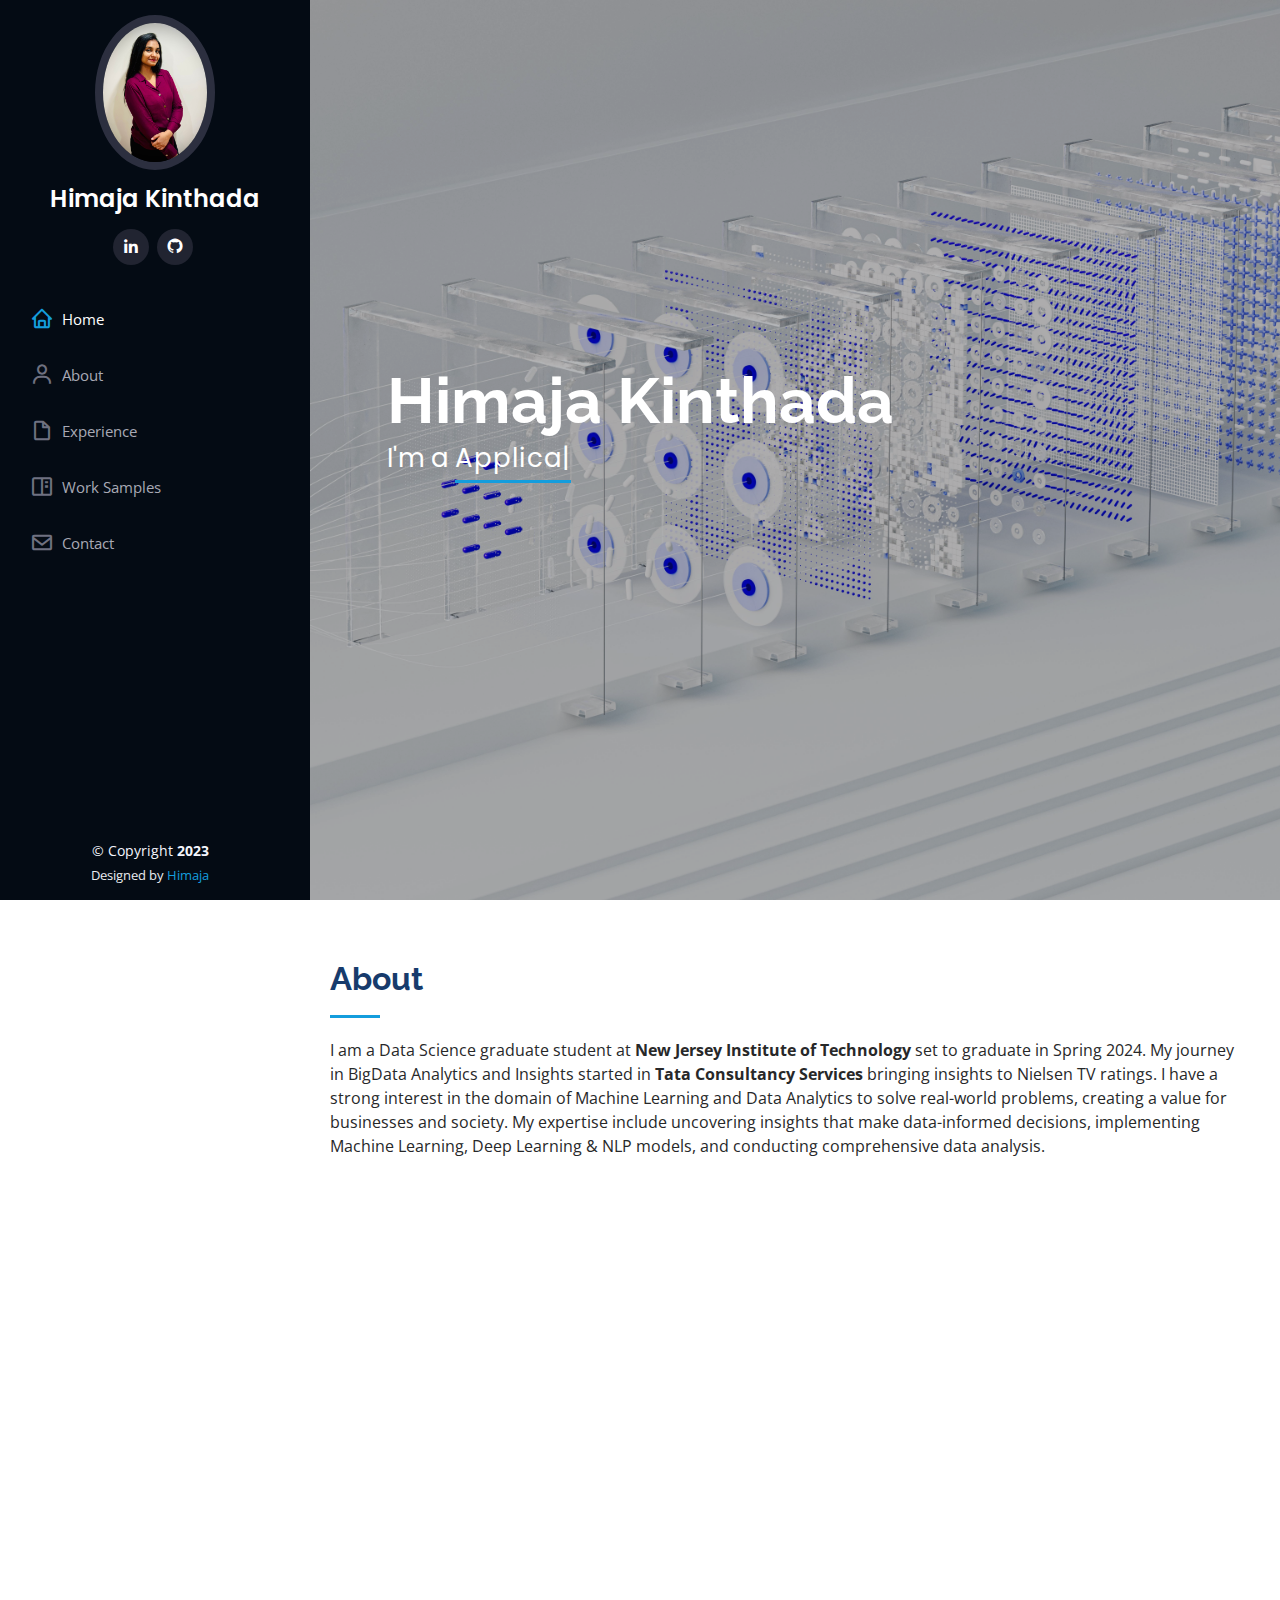
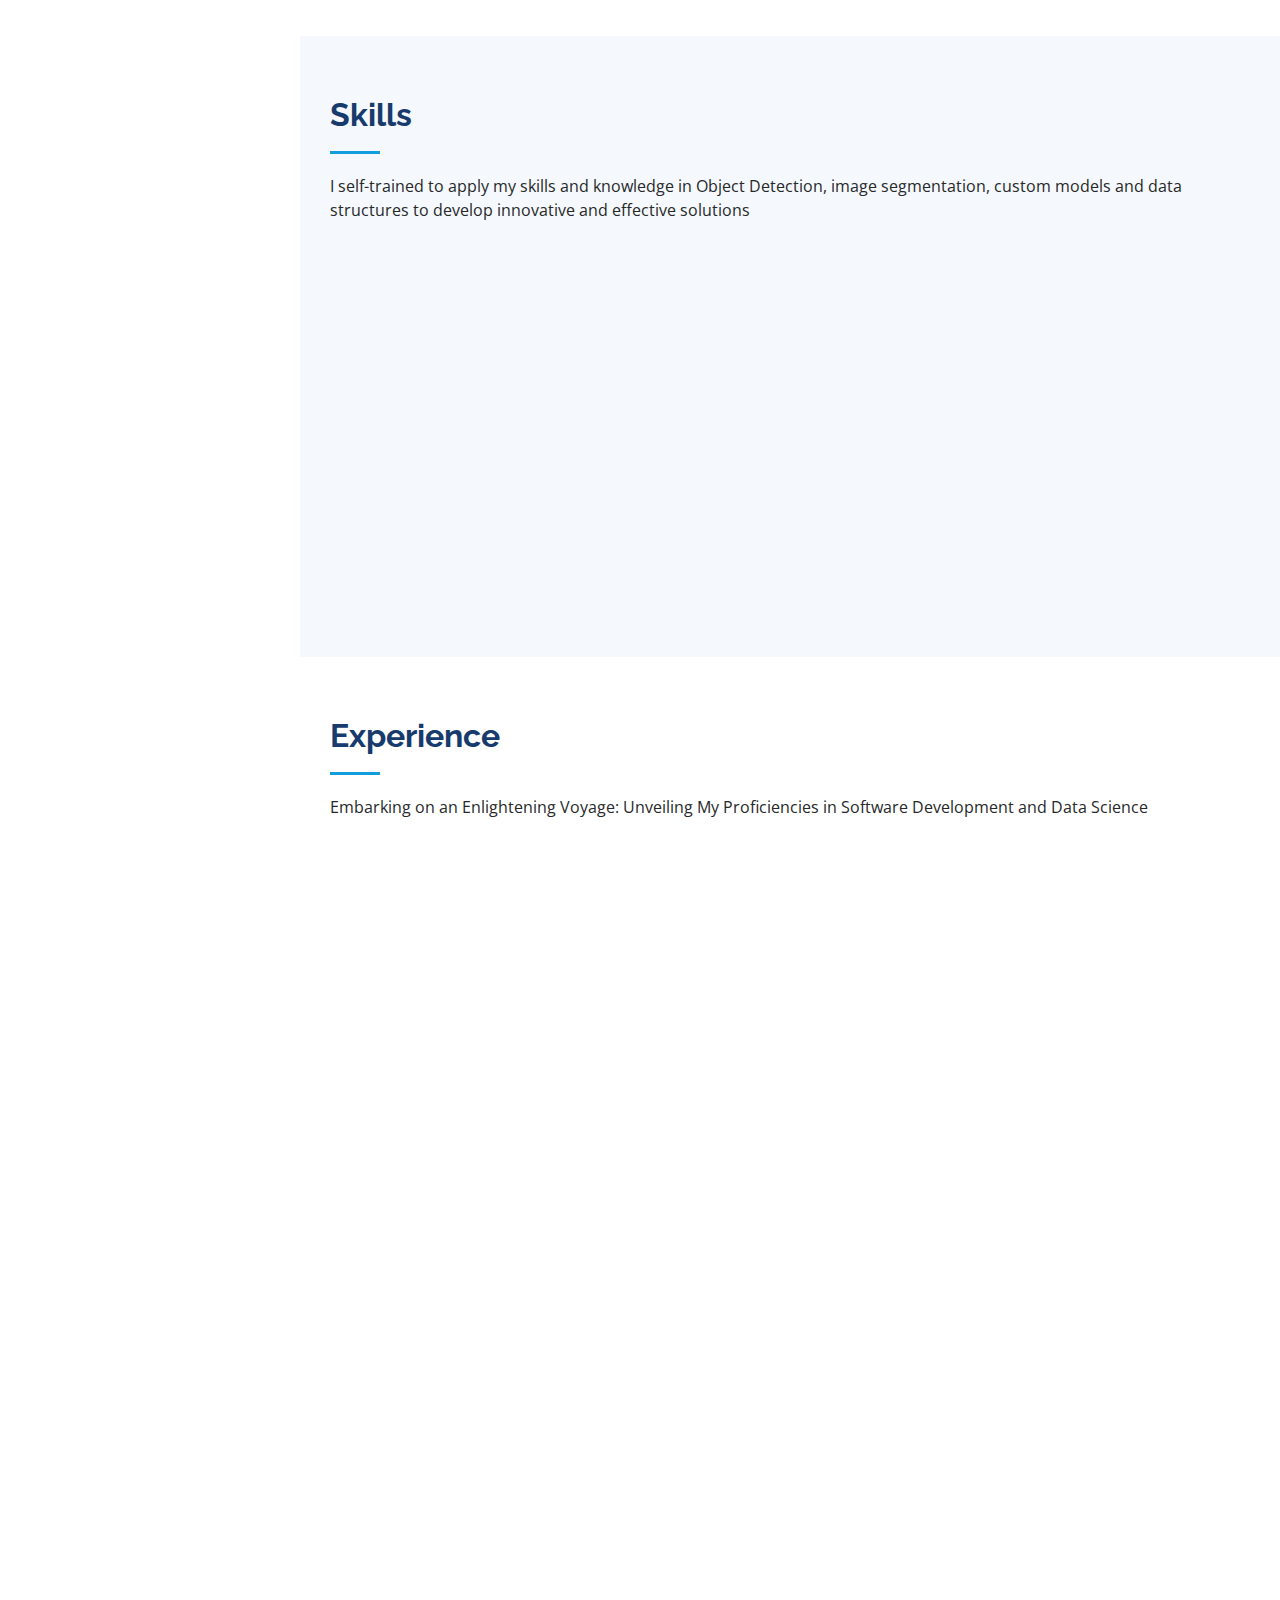
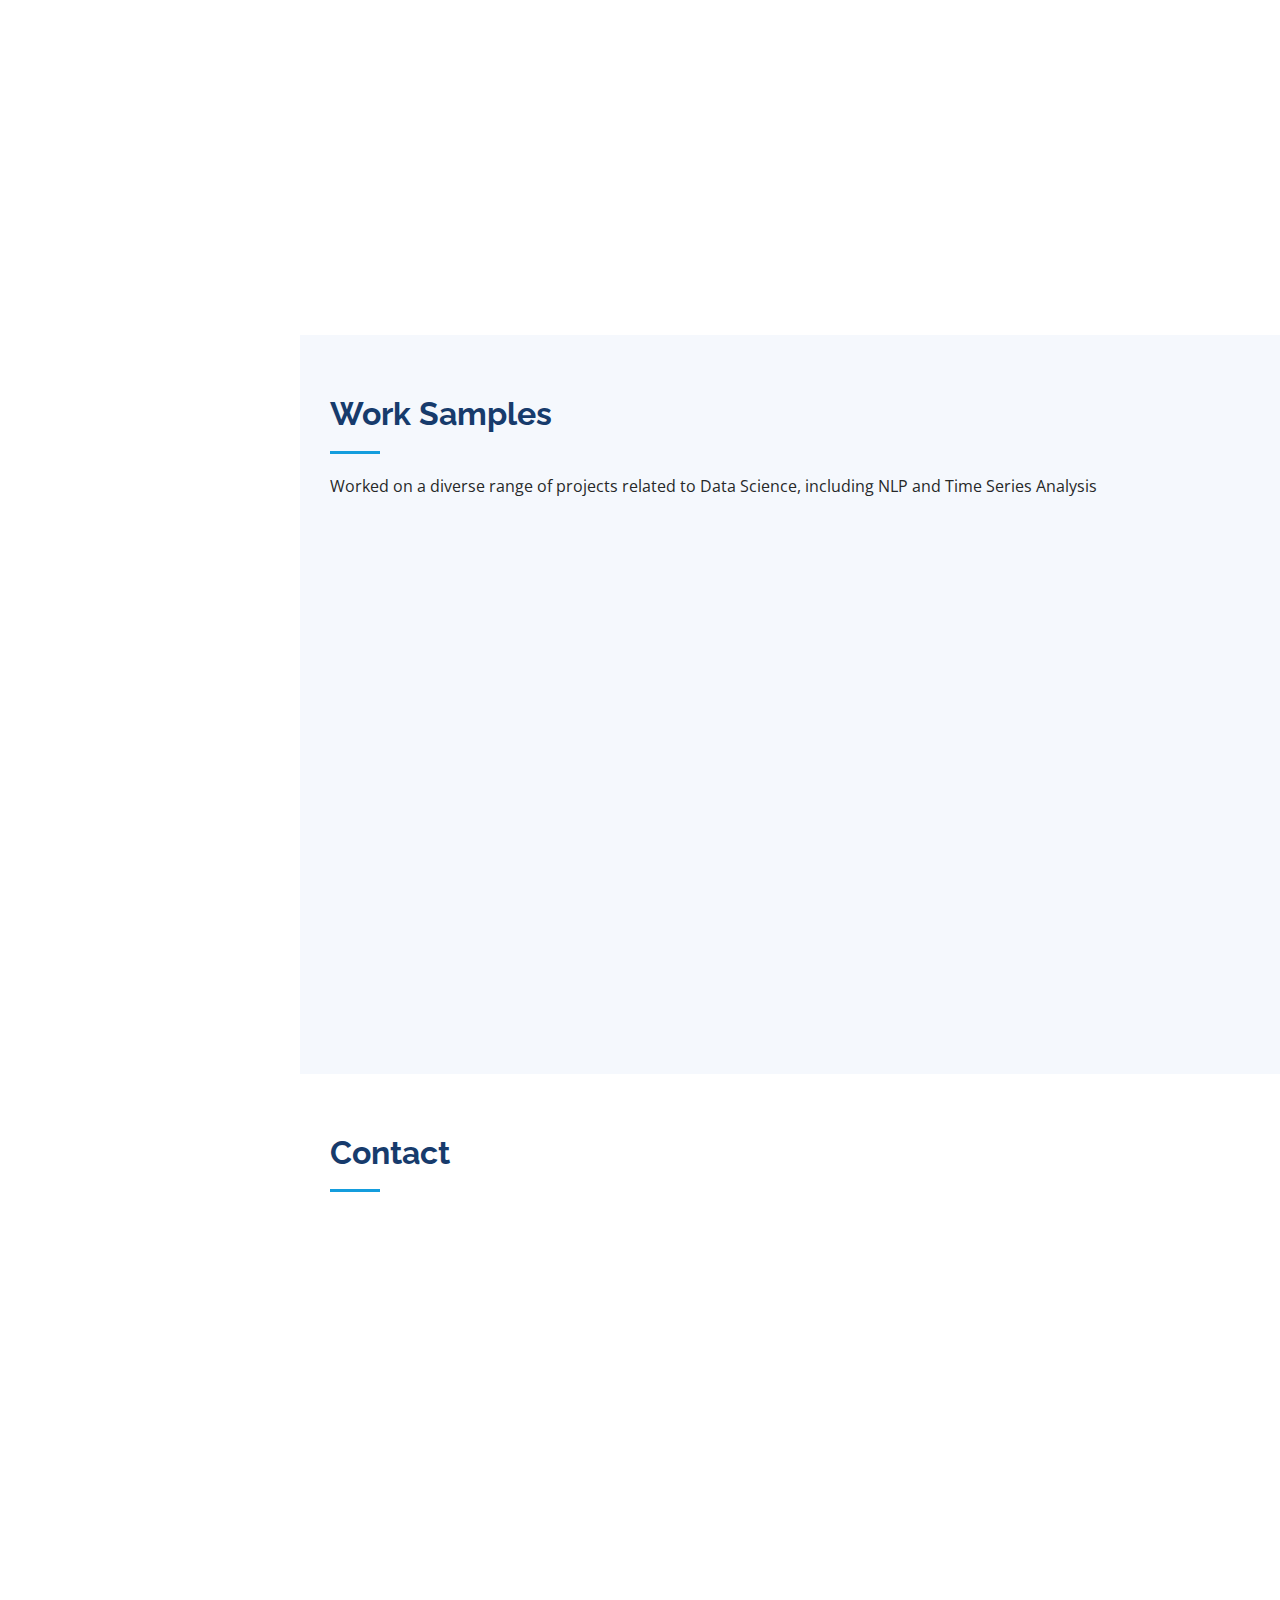
==== commit 5a59aeb7: "Amazon Fashion Recommendation Project Updates" ====
--- a/index.html
+++ b/index.html
@@ -51,7 +51,7 @@
     <div class="d-flex flex-column">
 
       <div class="profile">
-        <img src="assets/img/portfolio_pic.jpeg" alt="" class="img-fluid rounded-circle">
+        <img src="assets/img/portfolio_image.jpeg" alt="" class="img-fluid rounded-circle">
         <h1 class="text-light"><a href="index.html">Himaja Kinthada</a></h1>
         <div class="social-links mt-3 text-center">
           <a href="https://www.linkedin.com/in/himaja-kinthada/" class="linkedin"><i class="bx bxl-linkedin"></i></a>
@@ -93,7 +93,7 @@
 
         <div class="row">
           <div class="col-lg-4" data-aos="fade-right">
-            <img src="assets/img/portfolio_pic.jpeg" class="img-fluid" alt="">
+            <img src="assets/img/portfolio_image.jpeg" class="img-fluid" alt="">
           </div>
           <div class="col-lg-8 pt-4 pt-lg-0 content" data-aos="fade-left">
             <h3> ML Engineer | Data Scientist | Data Analyst</h3>
@@ -457,27 +457,27 @@
             </div>
           </div>
 
-          <!-- <div class="col-lg-4 col-md-6 portfolio-item filter-ds">
-            <div class="portfolio-wrap">
-              <h4>Customer Churn Prediction</h4>
-              <img src="assets/img/portfolio/churn.jpg" class="img-fluid" alt="">
-              <div class="portfolio-links">
-                <a href="churn.html" title="More Details"><i class="bx bx-link"></i></a>
-              </div>
-            </div>
-          </div> -->
-
-
-
-          <!-- <div class="col-lg-4 col-md-6 portfolio-item filter-card">
+          <div class="col-lg-4 col-md-6 portfolio-item filter-ds">
+            <div class="portfolio-wrap">
+              <h4>Market Segmentation in Insurance</h4>
+              <img src="assets/img/market_segment_pic.png" class="img-fluid" alt="">
+              <div class="portfolio-links">
+                <a href="market_segmentation.html" title="More Details"><i class="bx bx-link"></i></a>
+              </div>
+            </div>
+          </div>
+
+
+
+          <div class="col-lg-4 col-md-6 portfolio-item filter-card">
             <div class="portfolio-wrap">
               <h4>Extremist & Non Extremist Tweets Classifier</h4>
-              <img src="assets/img/portfolio/gra.jpg" class="img-fluid" alt="">
-              <div class="portfolio-links">
-                <a href="gra.html" title="More Details"><i class="bx bx-link"></i></a>
-              </div>
-            </div>
-          </div> -->
+              <img src="assets/img/fashion.png" class="img-fluid" alt="">
+              <div class="portfolio-links">
+                <a href="amazon_fashion.html" title="More Details"><i class="bx bx-link"></i></a>
+              </div>
+            </div>
+          </div>
 
 
           <!-- <div class="col-lg-4 col-md-6 portfolio-item filter-bi">
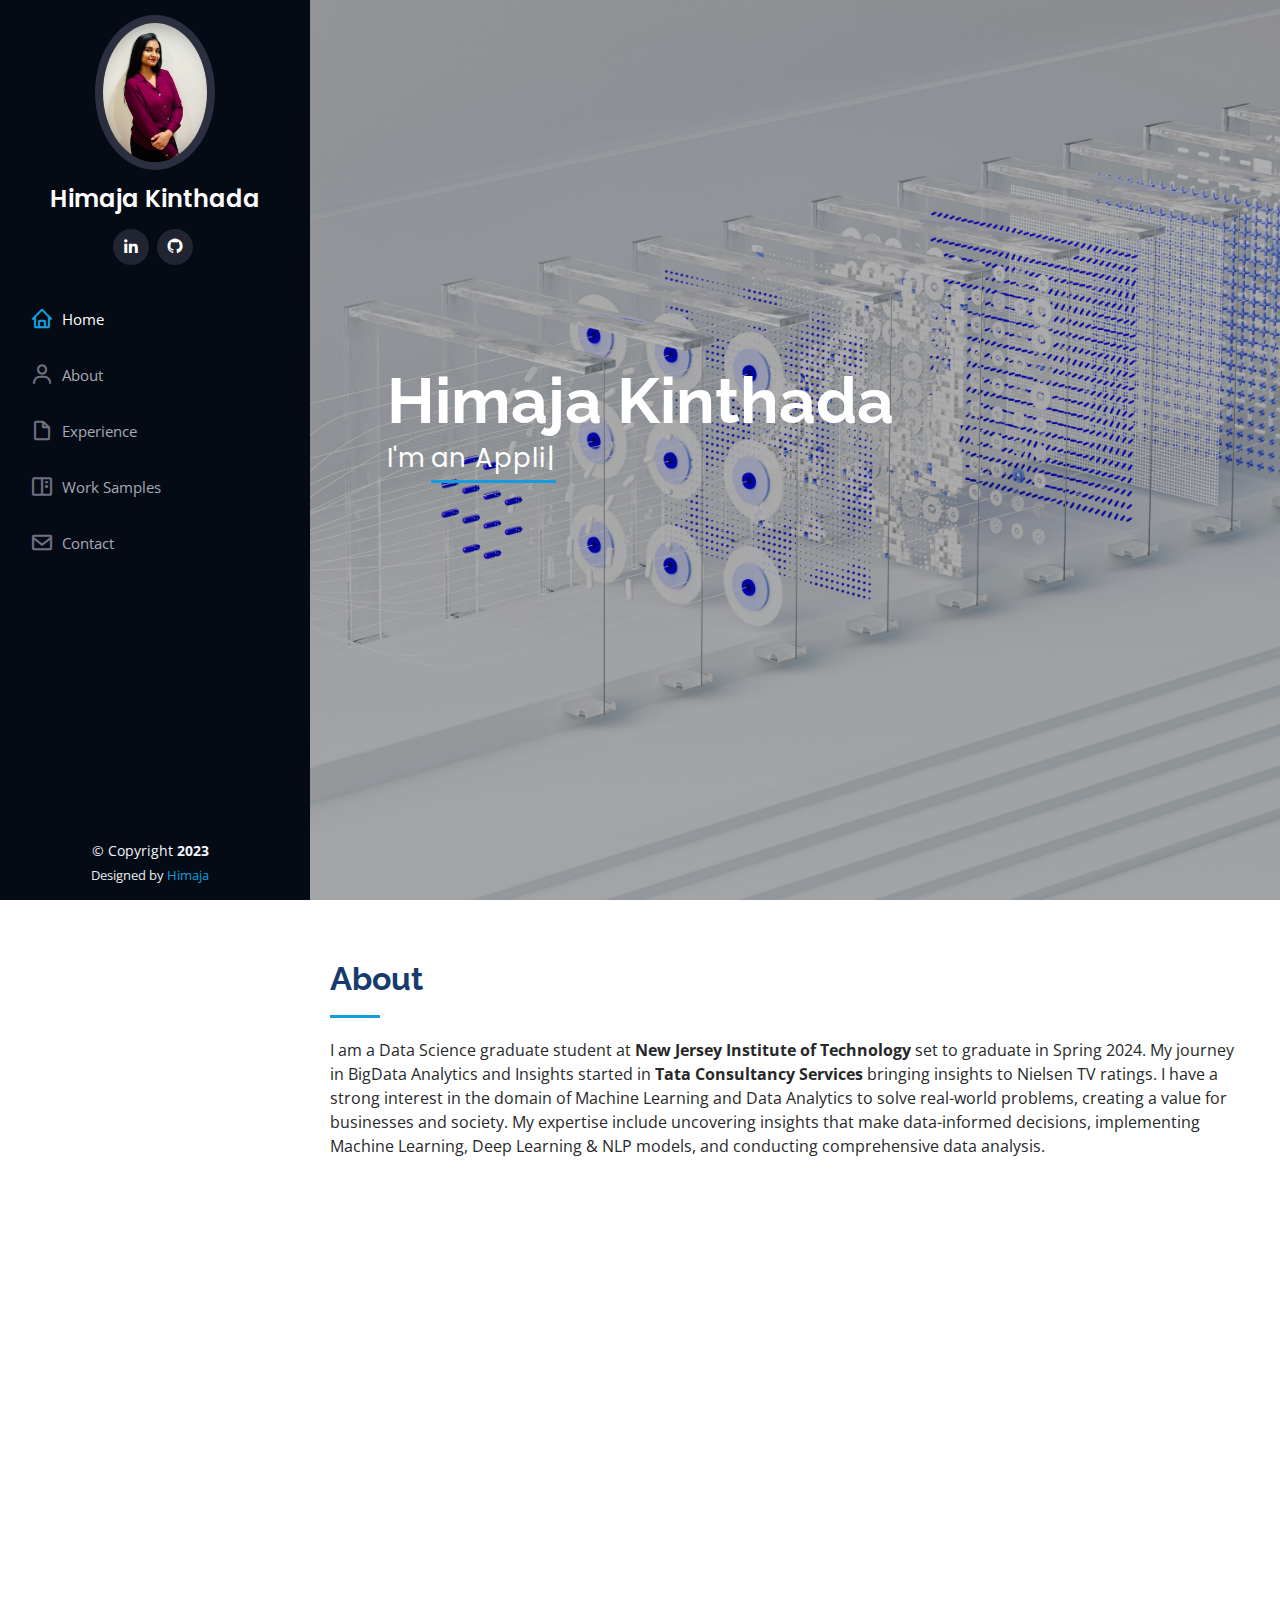
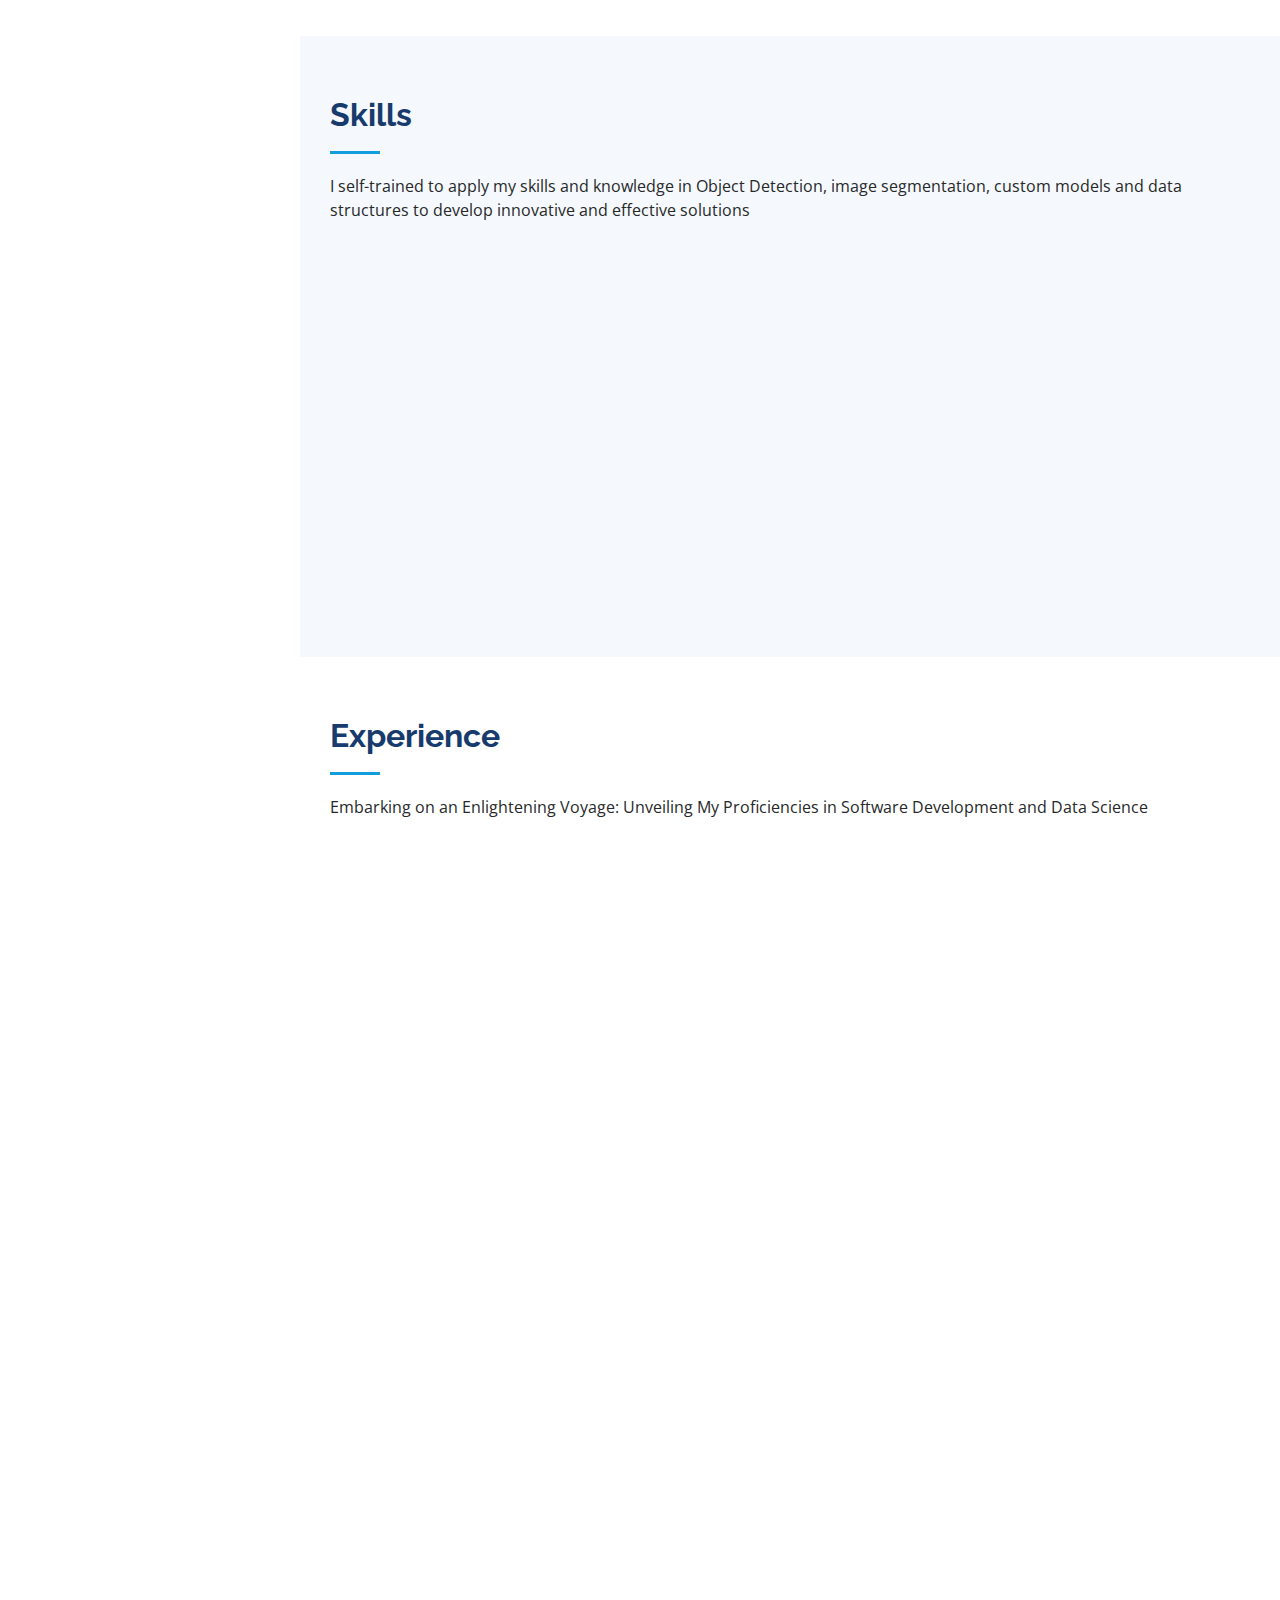
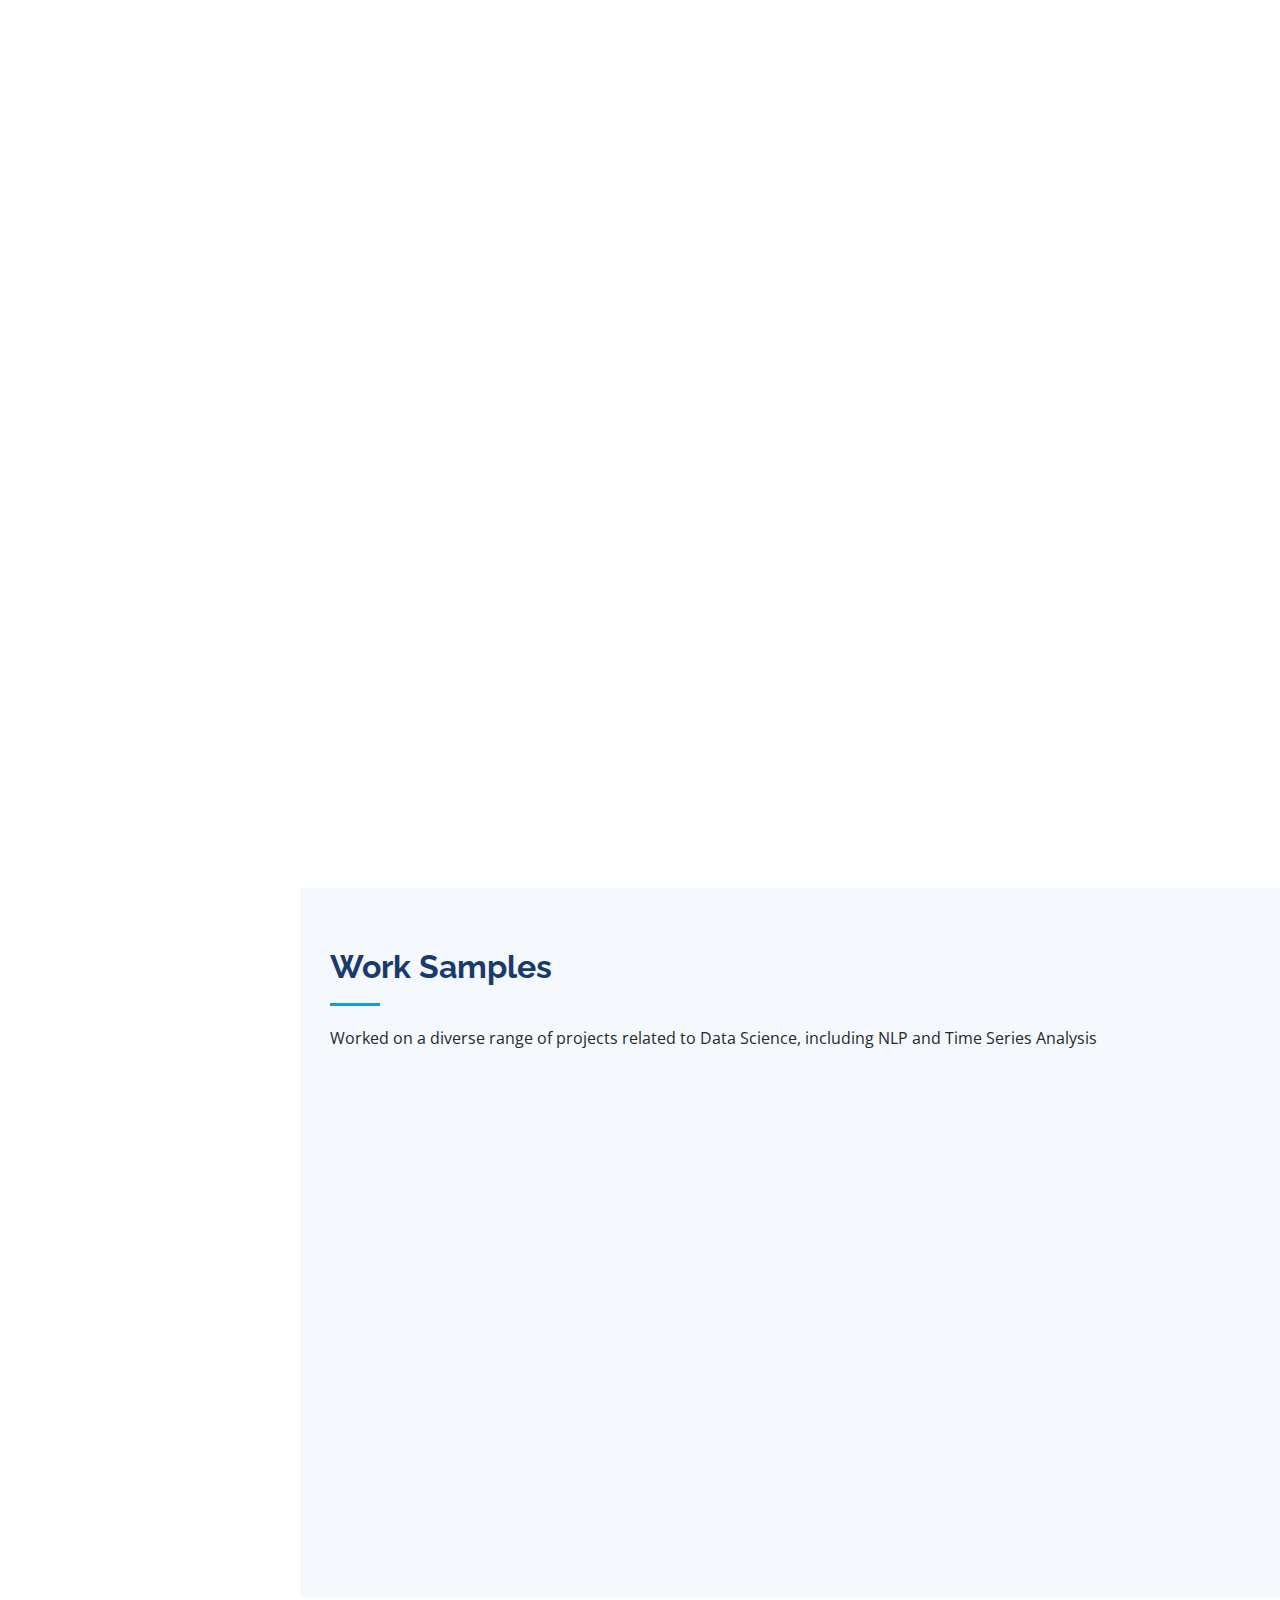
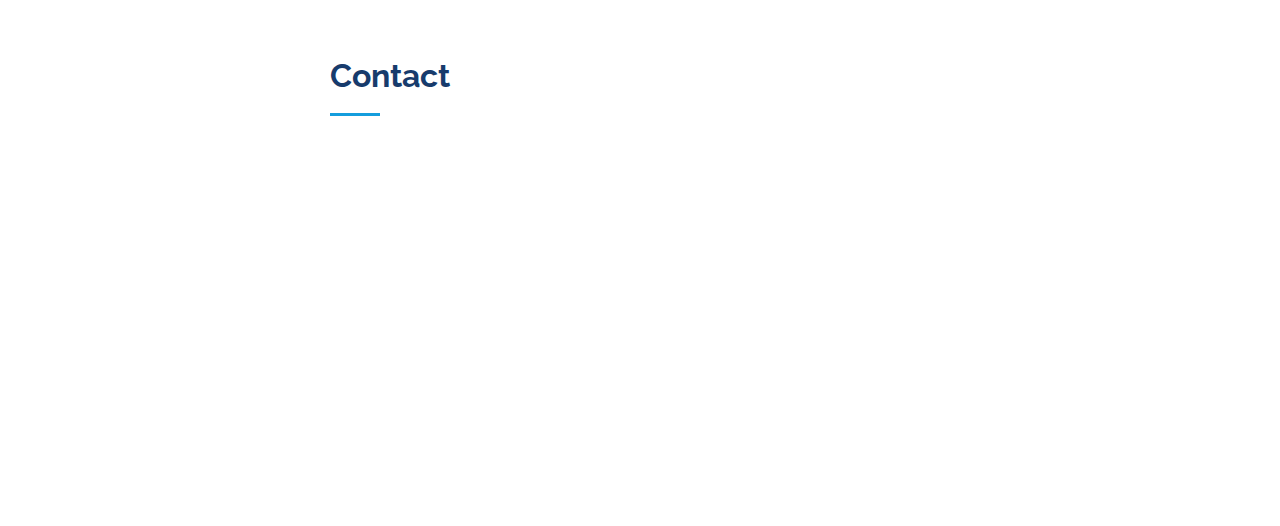
==== commit bf5b1945: "Debugging UI Errors" ====
--- a/index.html
+++ b/index.html
@@ -76,7 +76,7 @@
   <section id="hero" class="d-flex flex-column justify-content-center align-items-center">
     <div class="hero-container" data-aos="fade-in">
       <h1>Himaja Kinthada</h1>
-      <p>I'm a <span class="typed" data-typed-items="Application Developer, Machine Learning Engineer, Data Scientist, Data Analyst"></span></p>
+      <p>I'm <span class="typed" data-typed-items="an Application Developer, a Machine Learning Engineer, a Data Scientist, a Data Analyst"></span></p>
     </div>
   </section><!-- End Hero -->
 
@@ -281,8 +281,8 @@
 
         <div class="row">
           <div class="col-lg-12" data-aos="fade-up">
-            <!-- <h3 class="resume-title">Summary</h3> -->
-            <!-- <div class="resume-item pb-0">
+            <h3 class="resume-title">Summary</h3>
+             <div class="resume-item pb-0">
               <h4>Himaja Kinthada</h4>
               <p><em>Experienced Software professional with a recent graduation from New Jersey Institue of Technology, excelling at programmng, data analysis and ML algorithms. Proven track record in writing optimized software code and implementing ML algorithms. 
               </em></p>
@@ -290,7 +290,7 @@
                 <li>Harrion, New Jersey</li>
                 <li>himajakinthada28@gmail.com</li>
               </ul>
-            </div> -->
+            </div>
 
             <h3 class="resume-title">Education</h3>
             <div class="resume-item">
@@ -316,36 +316,17 @@
                 Computer Oriented Numerical and Statistical Techniques, Computer Netwroks, Compiler Design, Distributed Systems, Artificial Intelligence 
               </p>
             </div>
-          <!-- </div> -->
-          <!-- <div class="col-lg-6" data-aos="fade-up" data-aos-delay="100"> -->
-            <!-- <h3 class="resume-title">Professional Experience</h3>
-            <div class="resume-item">
-              <h4>Graduate Tutor and Teaching Assistant (Part time)</h4>
-              <h5>September 2023 - Present</h5>
-              <p><em><b>New Jersey Institute of Technology</b>, NJ, USA </em></p>
-              <ul>
-                <li>Undertook responsibility as a Teaching Assistant for Data Mining and Big Data course providing valuable academic support to students. I assisted in mentoring approximately 120 students, ensuring their comprehension and success in mastering complex concepts in these courses.</li>
-                <li>Concurrently, I served as a Graduate Tutor, extending academic aid across various subjects undertaken during my Master's program. My commitment to assisting fellow students in achieving their academic aspirations was reflected in providing comprehensive guidance and support throughout their academic journey.</li>
-              </ul>
-            </div>
-            <div class="resume-item">
-              <h4>Python Developer Intern</h4>
-              <h5>June 2023 - September 2023</h5>
-              <p><em><b>AT&T</b>, NJ, USA</em></p>
-              <ul>
-                <li>Crafted a Python framework to validate use cases through correlation within a communication network, significantly accelerating the analysis process from hours to mere minutes and enhancing visualizations by using Bokeh and Networkx.</li>
-                <li>Designed and implemented a data cleansing and topic modeling pipeline utilizing NLP methods for customer care call logs, resulting in streamlined insights extraction, and more efficient decision-making processes.
-                </li>
-              </ul>
-            </div> -->
+          </div>
+          <div class="col-lg-6" data-aos="fade-up" data-aos-delay="100">
+          <h3 class="resume-title">Professional Experience</h3> 
             <div class="resume-item">
               <h4>Application Developer</h4>
               <h5>August 2021 - November 2022</h5>
               <p><em><b>Tata Consultancy Services</b>, Bengaluru, India</em></p>
               <ul>
-                <li>Established a production-grade PostgreSQL environment on AWS, facilitating seamless integration of production code and robust data quality checks.</li>
-                <li>Supervised Airflow jobs responsible for data retrieval, analysis, and report generation, presenting critical insights to clients daily which enhanced business performance tracking, yielding improved outcomes.</li>
-                <li>Enhanced data quality checks across Airflow jobs by formulating SQL queries in spark and storing outcomes in S3 buckets.</li>
+                <li><p>Established a production-grade PostgreSQL environment on AWS, facilitating seamless integration of production code and robust data quality checks.</p></li>
+                <li><p>Supervised Airflow jobs responsible for data retrieval, analysis, and report generation, presenting critical insights to clients daily which enhanced business performance tracking, yielding improved outcomes.</p></li>
+                <li><p>Enhanced data quality checks across Airflow jobs by formulating SQL queries in spark and storing outcomes in S3 buckets.</p></li>
               </ul>
             </div>
             <div class="resume-item">
@@ -353,10 +334,8 @@
               <h5>Feb 2020 - August 2020</h5>
               <p><em><b>Daten & Wissen</b>, Mumbai, India</em></p>
               <ul>
-                <li>Utilized OCR methodology to execute the “Automatic Extraction of Bank Details from Cheques” project, effectively minimizing the manual intervention and streamlining processes.</li>
-                <li>Employed ARIMA and LSTM models to enhance sales forecasting through rigorous time series analysis, contributing to the business optimization strategies.</li>
-                <!-- <li>Significantly contributed to the development of advanced 4G features targeting enhanced mobile device throughput.</li>
-                <li>Achieved the prestigious 'Pro Coder' Badge at Samsung by successfully completing a coding assessment in the C++ language, demonstrating expertise in Tries and Hashmaps, as well as proficiency in designing APIs.</li> -->
+                <li><p>Utilized OCR methodology to execute the “Automatic Extraction of Bank Details from Cheques” project, effectively minimizing the manual intervention and streamlining processes.</p></li>
+                <li><p>Employed ARIMA and LSTM models to enhance sales forecasting through rigorous time series analysis, contributing to the business optimization strategies.</p></li>
               </ul>
             </div>
 
@@ -471,7 +450,7 @@
 
           <div class="col-lg-4 col-md-6 portfolio-item filter-card">
             <div class="portfolio-wrap">
-              <h4>Extremist & Non Extremist Tweets Classifier</h4>
+              <h4>Amazon Fashion Recommendations</h4>
               <img src="assets/img/fashion.png" class="img-fluid" alt="">
               <div class="portfolio-links">
                 <a href="amazon_fashion.html" title="More Details"><i class="bx bx-link"></i></a>
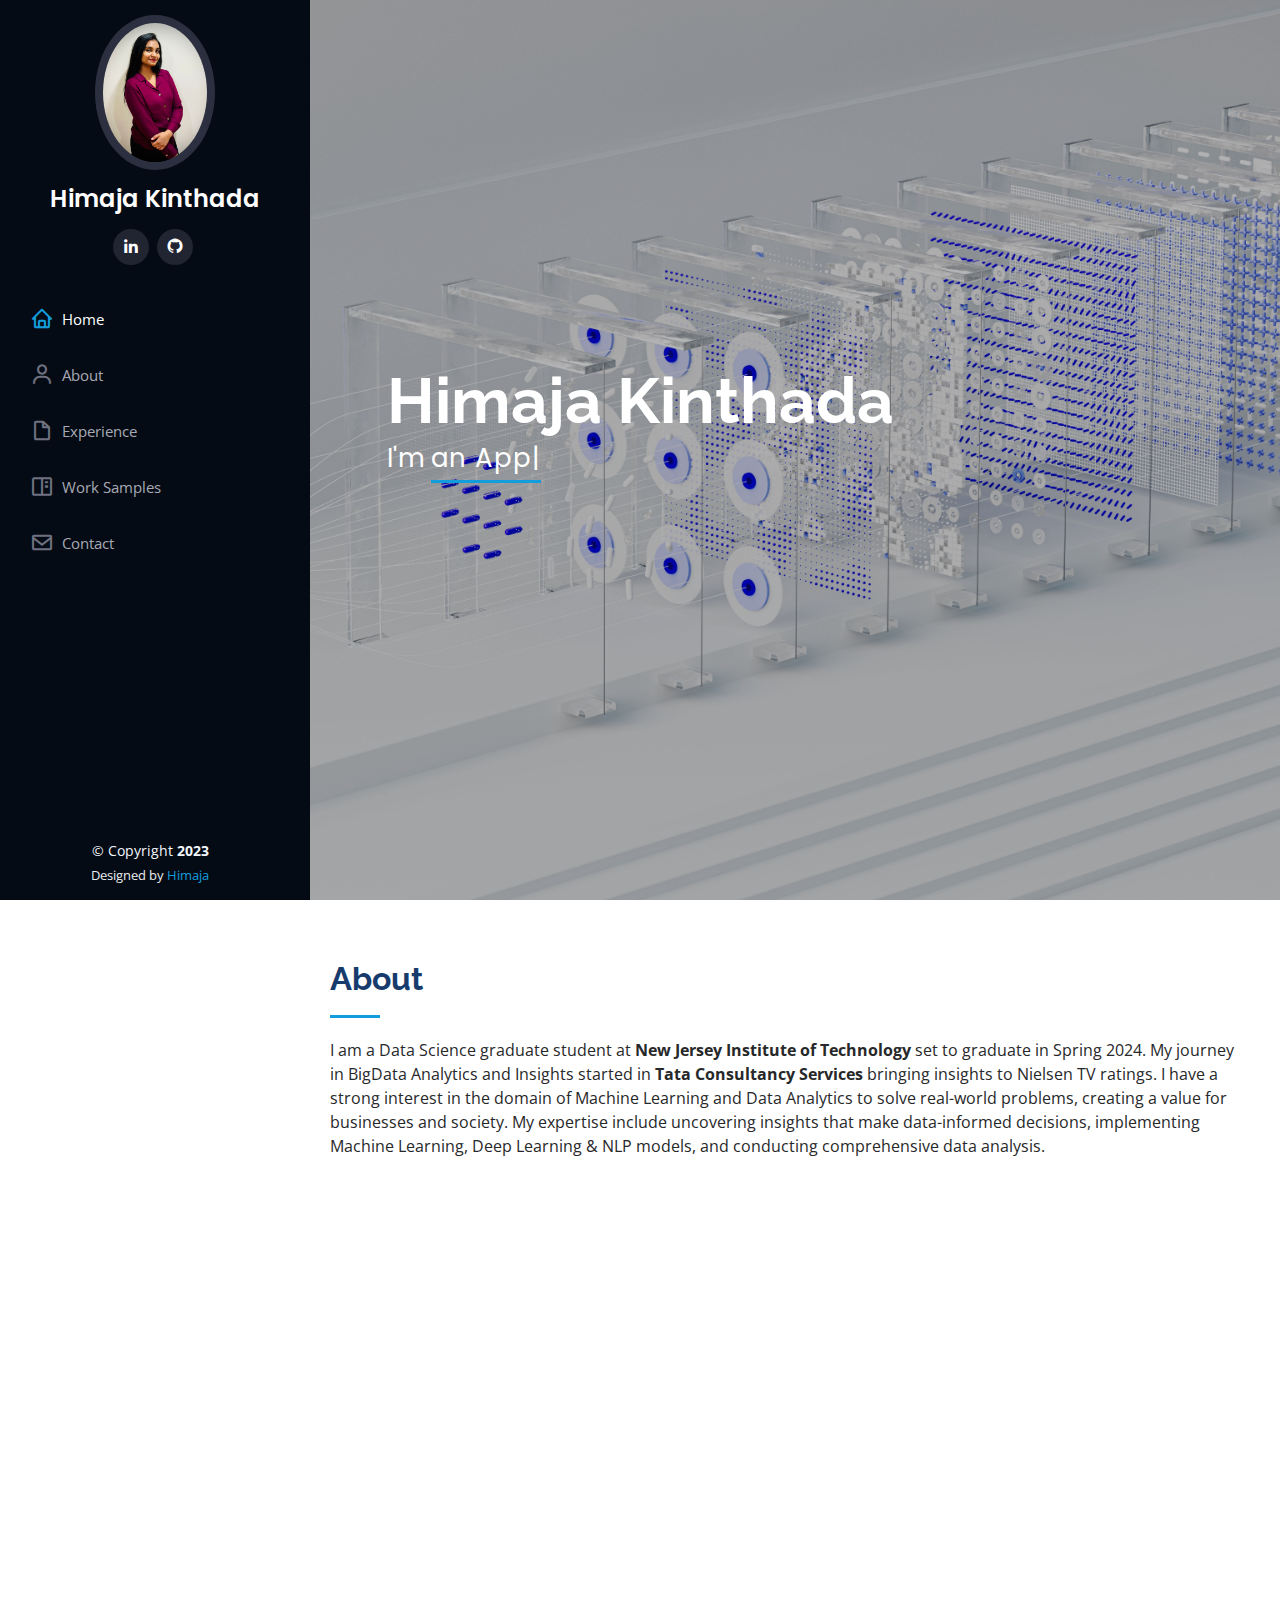
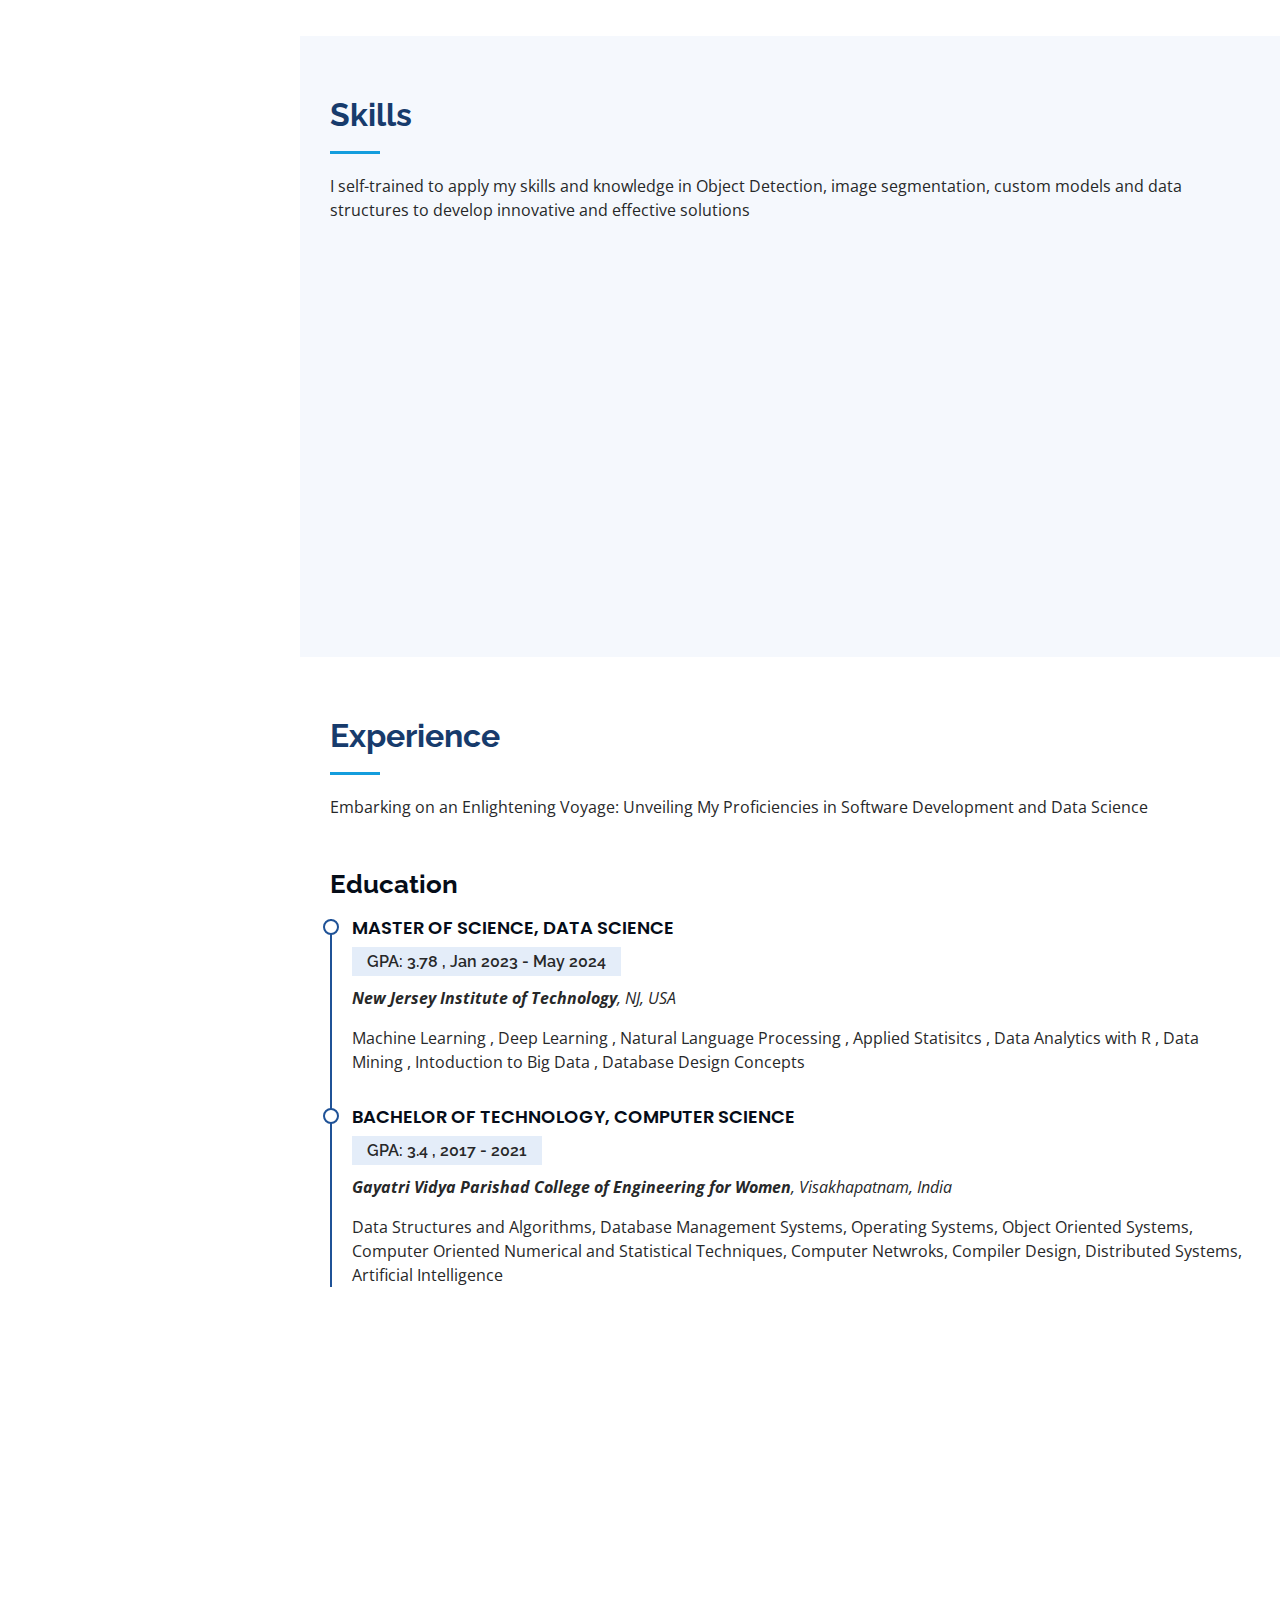
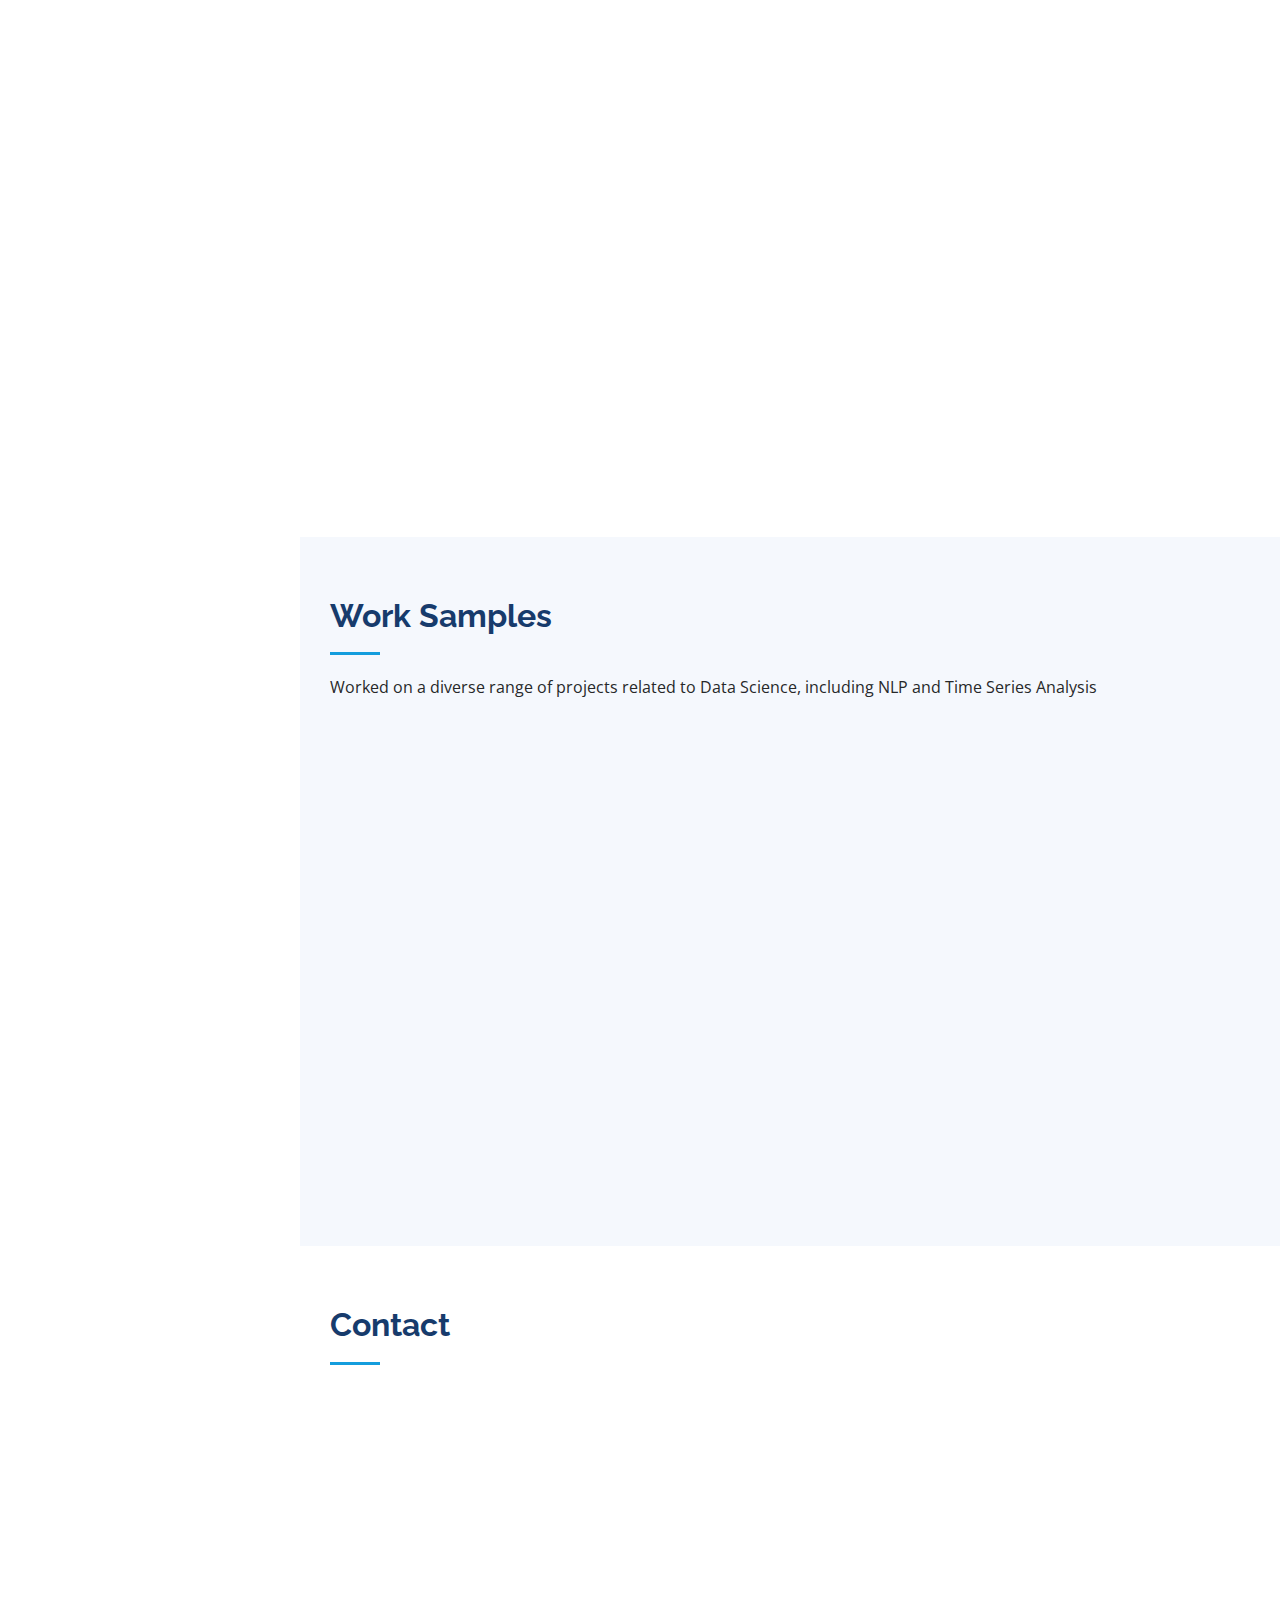
==== commit 73eb7b9d: "Debugging errors" ====
--- a/index.html
+++ b/index.html
@@ -279,7 +279,7 @@
           <p>Embarking on an Enlightening Voyage: Unveiling My Proficiencies in Software Development and Data Science</p>
         </div>
 
-        <div class="row">
+        <!-- <div class="row">
           <div class="col-lg-12" data-aos="fade-up">
             <h3 class="resume-title">Summary</h3>
              <div class="resume-item pb-0">
@@ -290,7 +290,7 @@
                 <li>Harrion, New Jersey</li>
                 <li>himajakinthada28@gmail.com</li>
               </ul>
-            </div>
+            </div> -->
 
             <h3 class="resume-title">Education</h3>
             <div class="resume-item">
@@ -323,20 +323,16 @@
               <h4>Application Developer</h4>
               <h5>August 2021 - November 2022</h5>
               <p><em><b>Tata Consultancy Services</b>, Bengaluru, India</em></p>
-              <ul>
-                <li><p>Established a production-grade PostgreSQL environment on AWS, facilitating seamless integration of production code and robust data quality checks.</p></li>
-                <li><p>Supervised Airflow jobs responsible for data retrieval, analysis, and report generation, presenting critical insights to clients daily which enhanced business performance tracking, yielding improved outcomes.</p></li>
-                <li><p>Enhanced data quality checks across Airflow jobs by formulating SQL queries in spark and storing outcomes in S3 buckets.</p></li>
-              </ul>
+                <p>Established a production-grade PostgreSQL environment on AWS, facilitating seamless integration of production code and robust data quality checks.</p>
+                <p>Supervised Airflow jobs responsible for data retrieval, analysis, and report generation, presenting critical insights to clients daily which enhanced business performance tracking, yielding improved outcomes.</p>
+                <p>Enhanced data quality checks across Airflow jobs by formulating SQL queries in spark and storing outcomes in S3 buckets.</p>
             </div>
             <div class="resume-item">
               <h4>Data Science Intern</h4>
               <h5>Feb 2020 - August 2020</h5>
               <p><em><b>Daten & Wissen</b>, Mumbai, India</em></p>
-              <ul>
-                <li><p>Utilized OCR methodology to execute the “Automatic Extraction of Bank Details from Cheques” project, effectively minimizing the manual intervention and streamlining processes.</p></li>
-                <li><p>Employed ARIMA and LSTM models to enhance sales forecasting through rigorous time series analysis, contributing to the business optimization strategies.</p></li>
-              </ul>
+                <p>Utilized OCR methodology to execute the “Automatic Extraction of Bank Details from Cheques” project, effectively minimizing the manual intervention and streamlining processes.</p>
+                <p>Employed ARIMA and LSTM models to enhance sales forecasting through rigorous time series analysis, contributing to the business optimization strategies.</p>
             </div>
 
           </div>
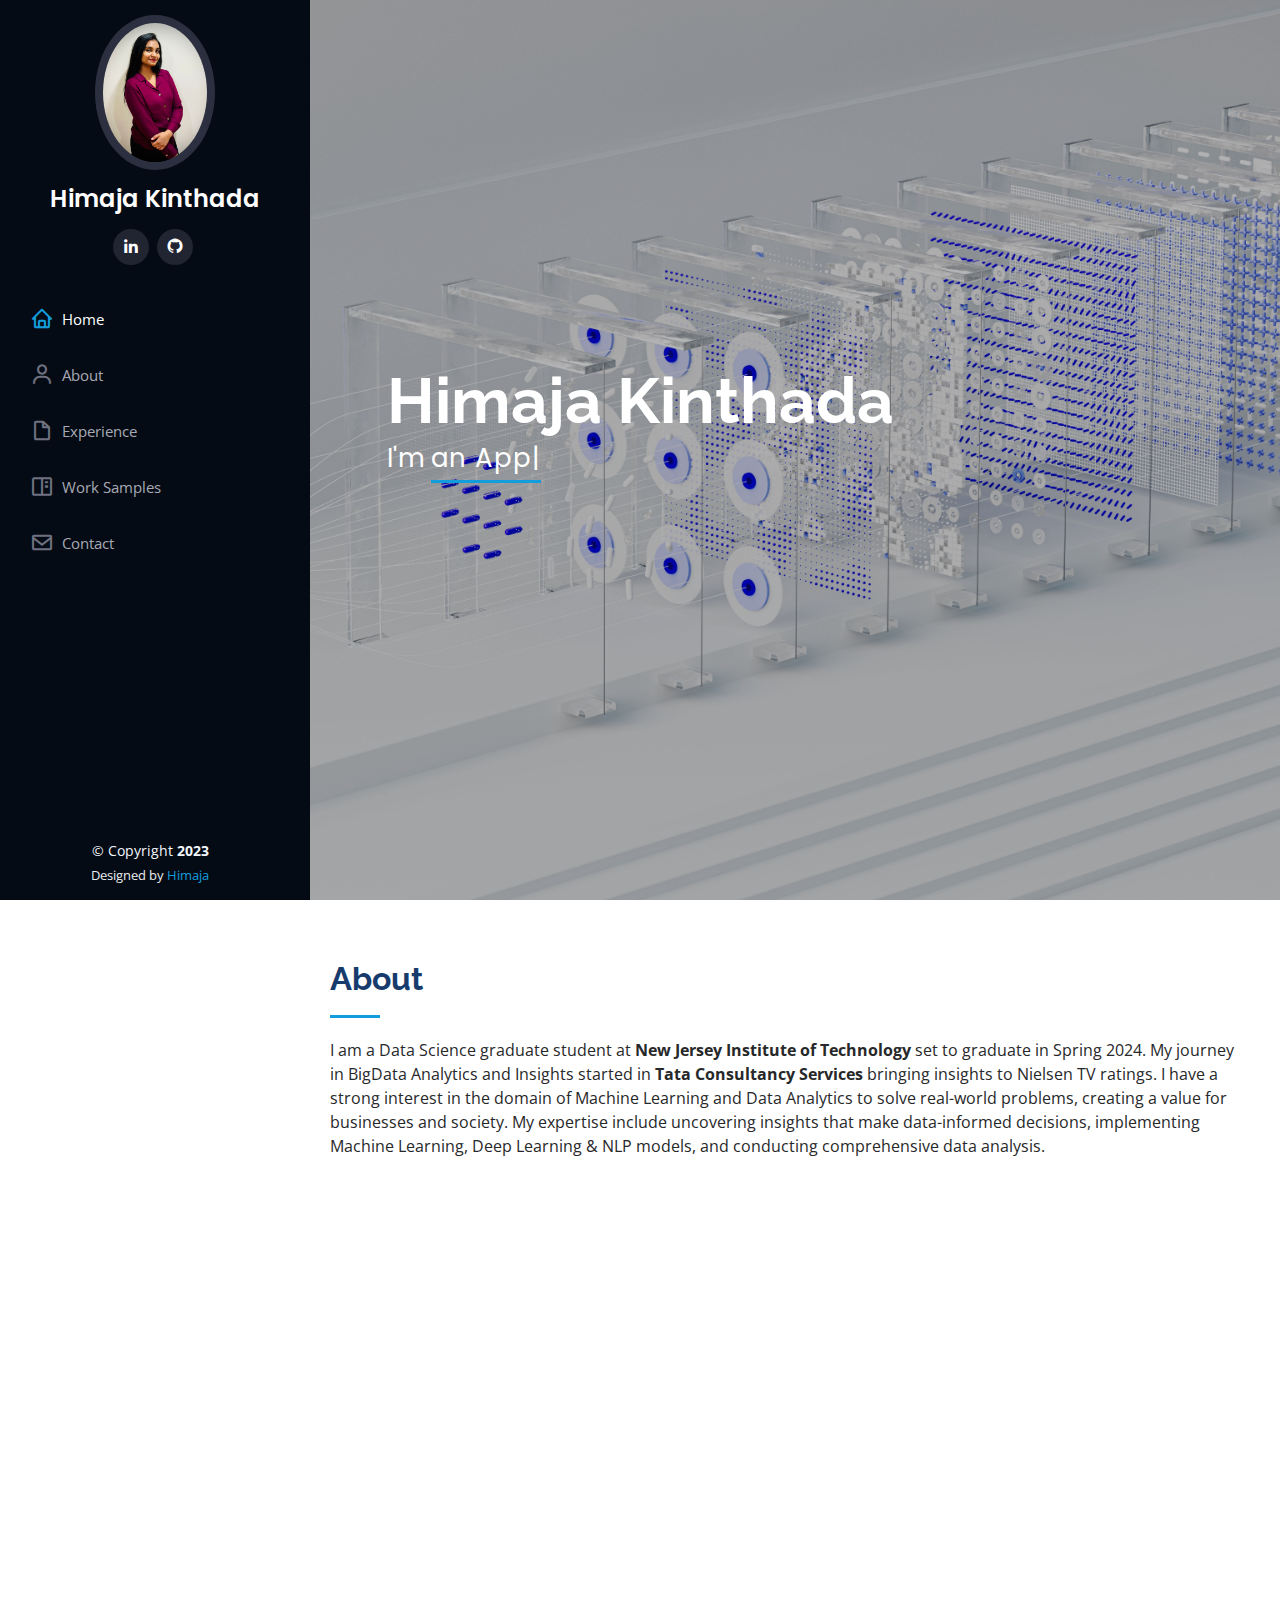
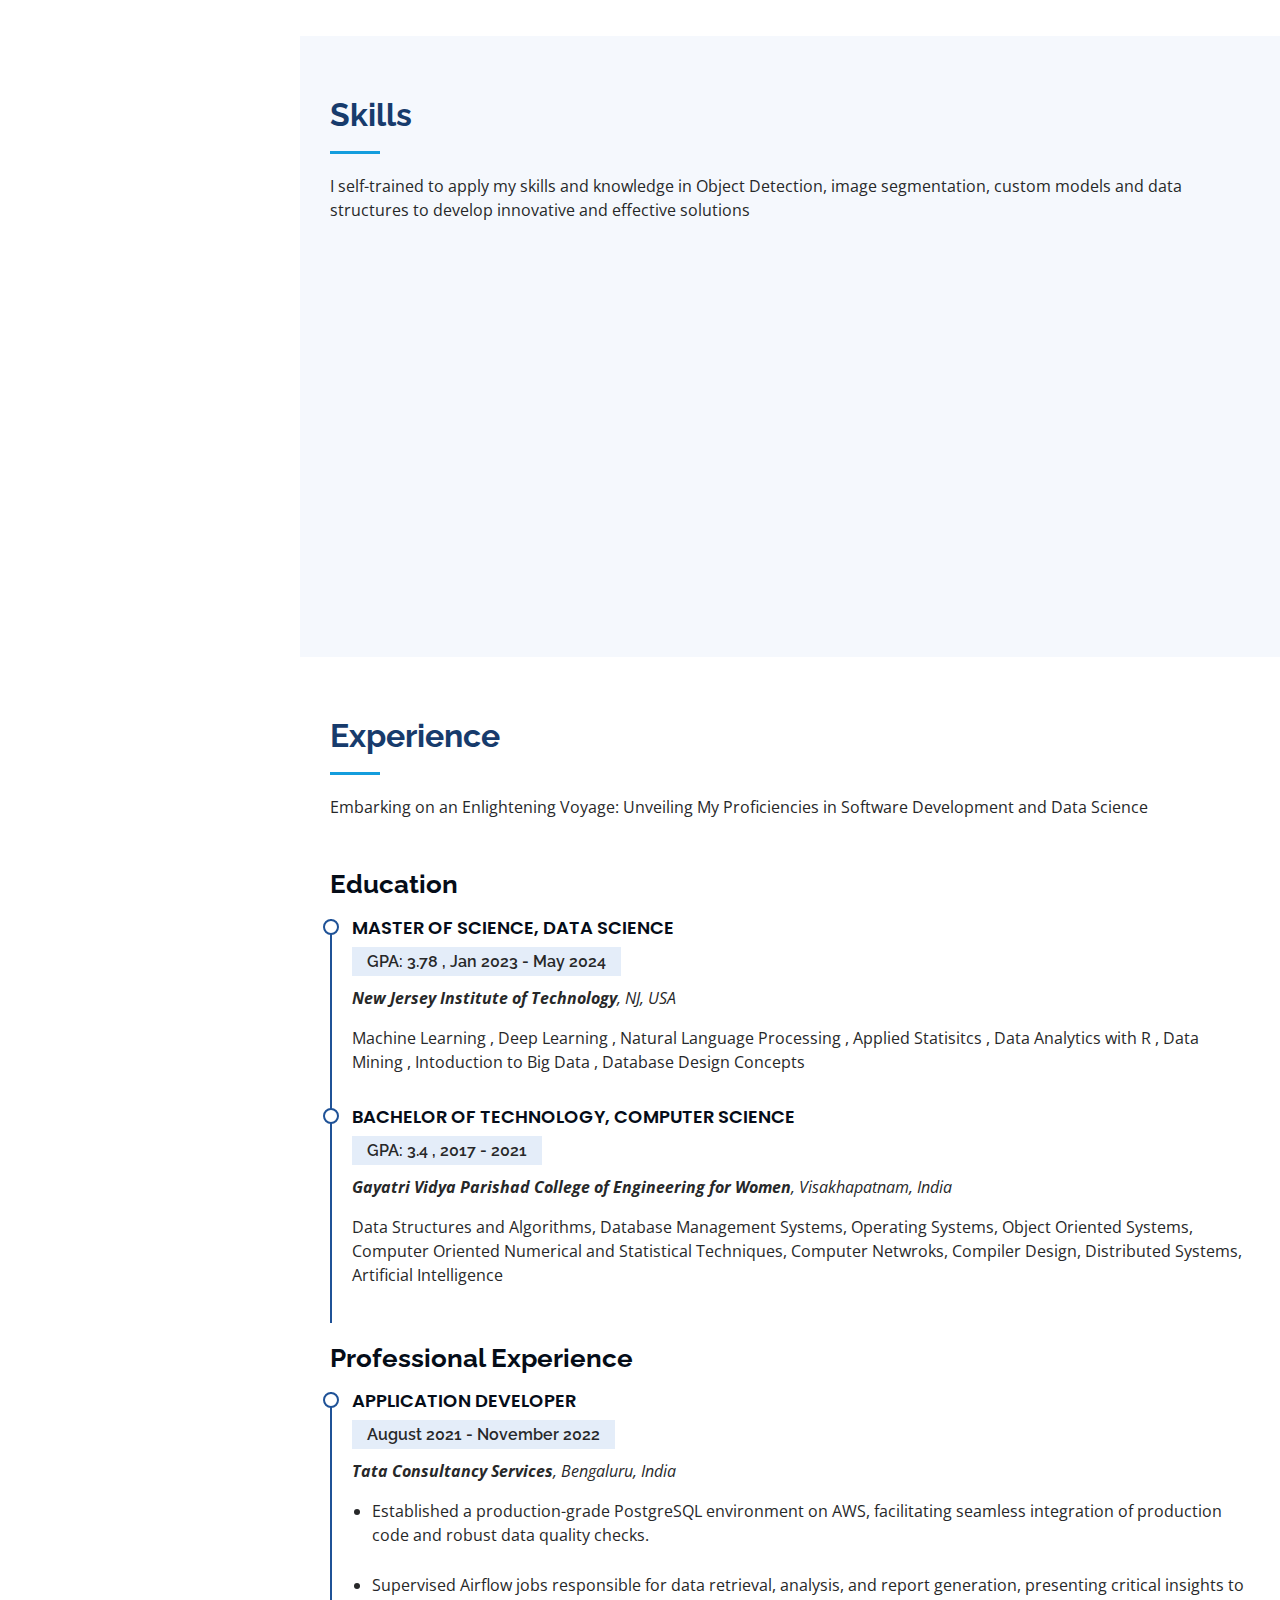
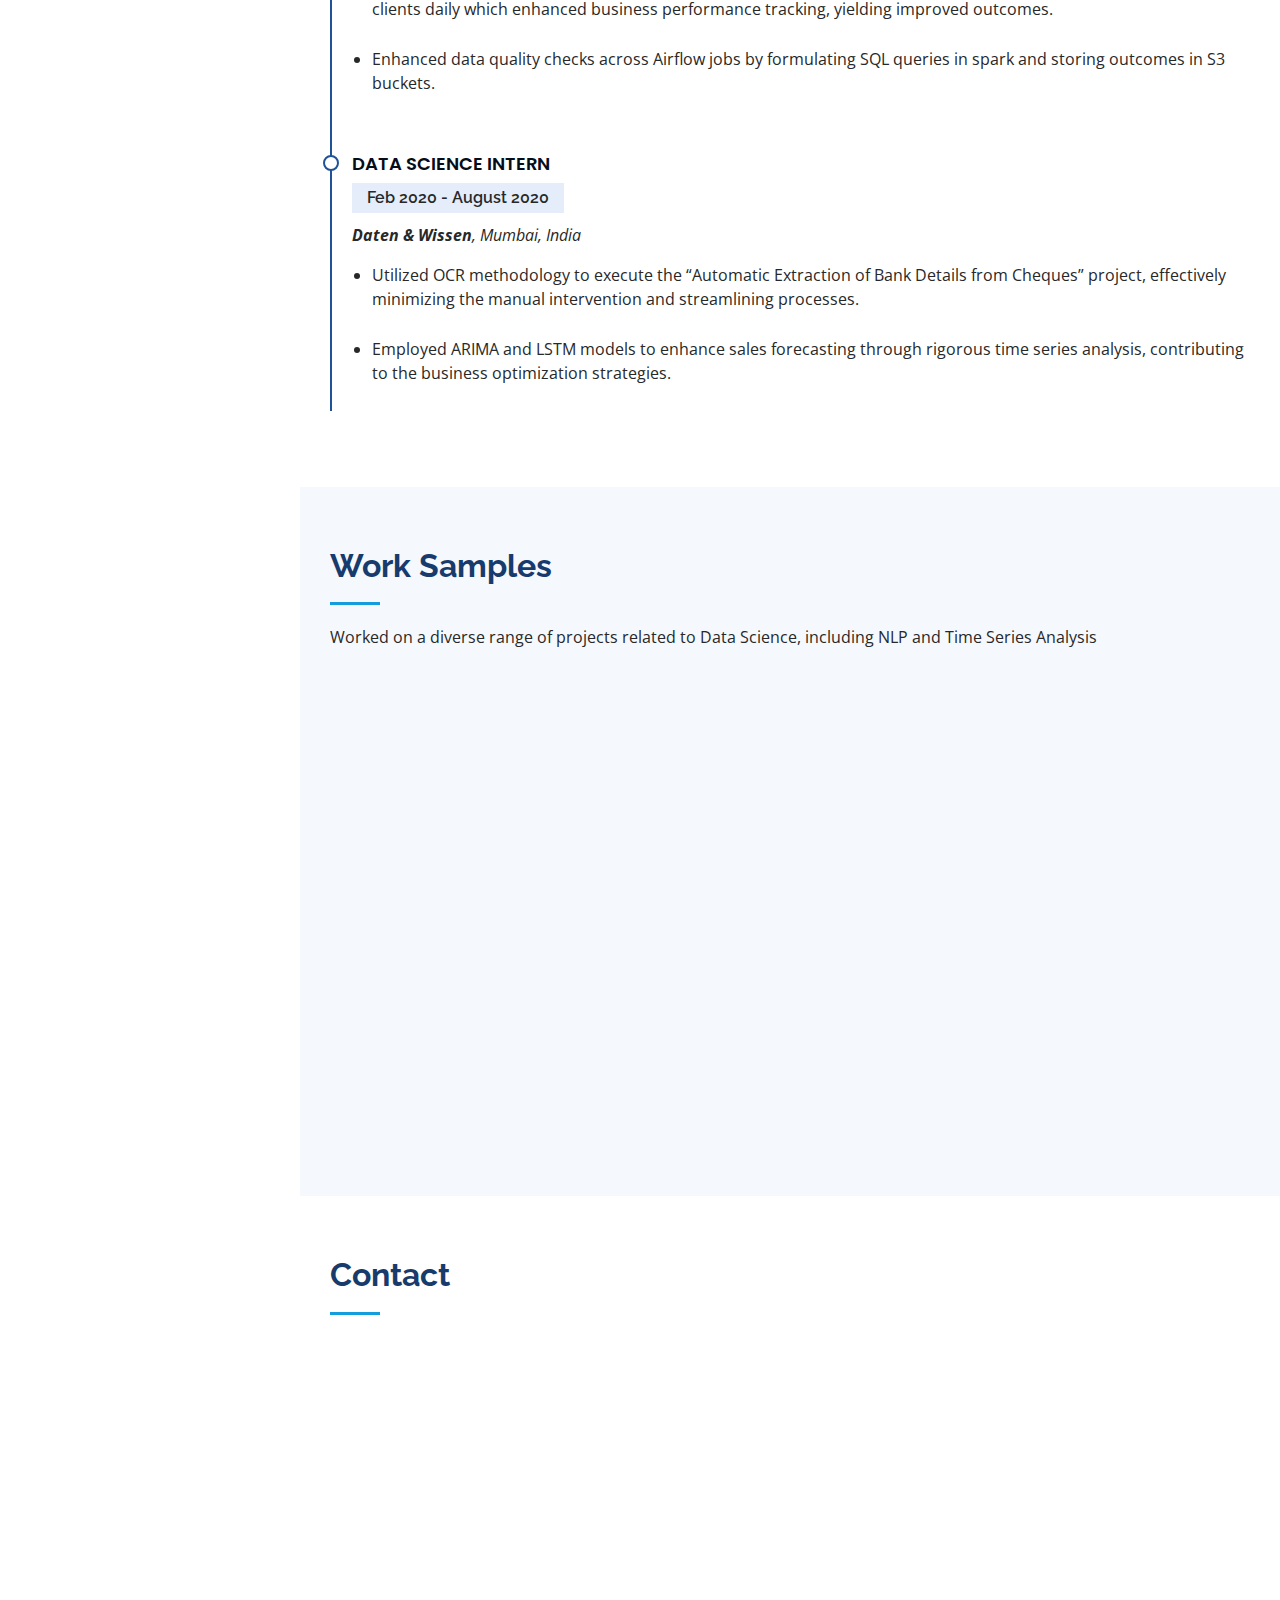
==== commit cde0d859: "Degbuging Index Errors" ====
--- a/index.html
+++ b/index.html
@@ -292,7 +292,7 @@
               </ul>
             </div> -->
 
-            <h3 class="resume-title">Education</h3>
+          <h3 class="resume-title">Education</h3>
             <div class="resume-item">
               <h4>Master of Science, Data Science</h4>
               <h5>GPA: 3.78 , Jan 2023 - May 2024</h5>
@@ -316,23 +316,27 @@
                 Computer Oriented Numerical and Statistical Techniques, Computer Netwroks, Compiler Design, Distributed Systems, Artificial Intelligence 
               </p>
             </div>
-          </div>
-          <div class="col-lg-6" data-aos="fade-up" data-aos-delay="100">
-          <h3 class="resume-title">Professional Experience</h3> 
+           <!-- </div> -->
+           <!-- <div class="col-lg-6" data-aos="fade-up" data-aos-delay="100"> -->
+            <h3 class="resume-title">Professional Experience</h3> 
             <div class="resume-item">
               <h4>Application Developer</h4>
               <h5>August 2021 - November 2022</h5>
               <p><em><b>Tata Consultancy Services</b>, Bengaluru, India</em></p>
-                <p>Established a production-grade PostgreSQL environment on AWS, facilitating seamless integration of production code and robust data quality checks.</p>
-                <p>Supervised Airflow jobs responsible for data retrieval, analysis, and report generation, presenting critical insights to clients daily which enhanced business performance tracking, yielding improved outcomes.</p>
-                <p>Enhanced data quality checks across Airflow jobs by formulating SQL queries in spark and storing outcomes in S3 buckets.</p>
-            </div>
+              <ul>
+              <li>  <p>Established a production-grade PostgreSQL environment on AWS, facilitating seamless integration of production code and robust data quality checks.</p></li>
+              <li><p>Supervised Airflow jobs responsible for data retrieval, analysis, and report generation, presenting critical insights to clients daily which enhanced business performance tracking, yielding improved outcomes.</p></li>  
+              <li><p>Enhanced data quality checks across Airflow jobs by formulating SQL queries in spark and storing outcomes in S3 buckets.</p></li>
+            </ul>
+                </div>
             <div class="resume-item">
               <h4>Data Science Intern</h4>
               <h5>Feb 2020 - August 2020</h5>
               <p><em><b>Daten & Wissen</b>, Mumbai, India</em></p>
-                <p>Utilized OCR methodology to execute the “Automatic Extraction of Bank Details from Cheques” project, effectively minimizing the manual intervention and streamlining processes.</p>
-                <p>Employed ARIMA and LSTM models to enhance sales forecasting through rigorous time series analysis, contributing to the business optimization strategies.</p>
+              <ul>
+                <li><p>Utilized OCR methodology to execute the “Automatic Extraction of Bank Details from Cheques” project, effectively minimizing the manual intervention and streamlining processes.</p></li> 
+                <li><p>Employed ARIMA and LSTM models to enhance sales forecasting through rigorous time series analysis, contributing to the business optimization strategies.</p></li>
+              </ul>  
             </div>
 
           </div>
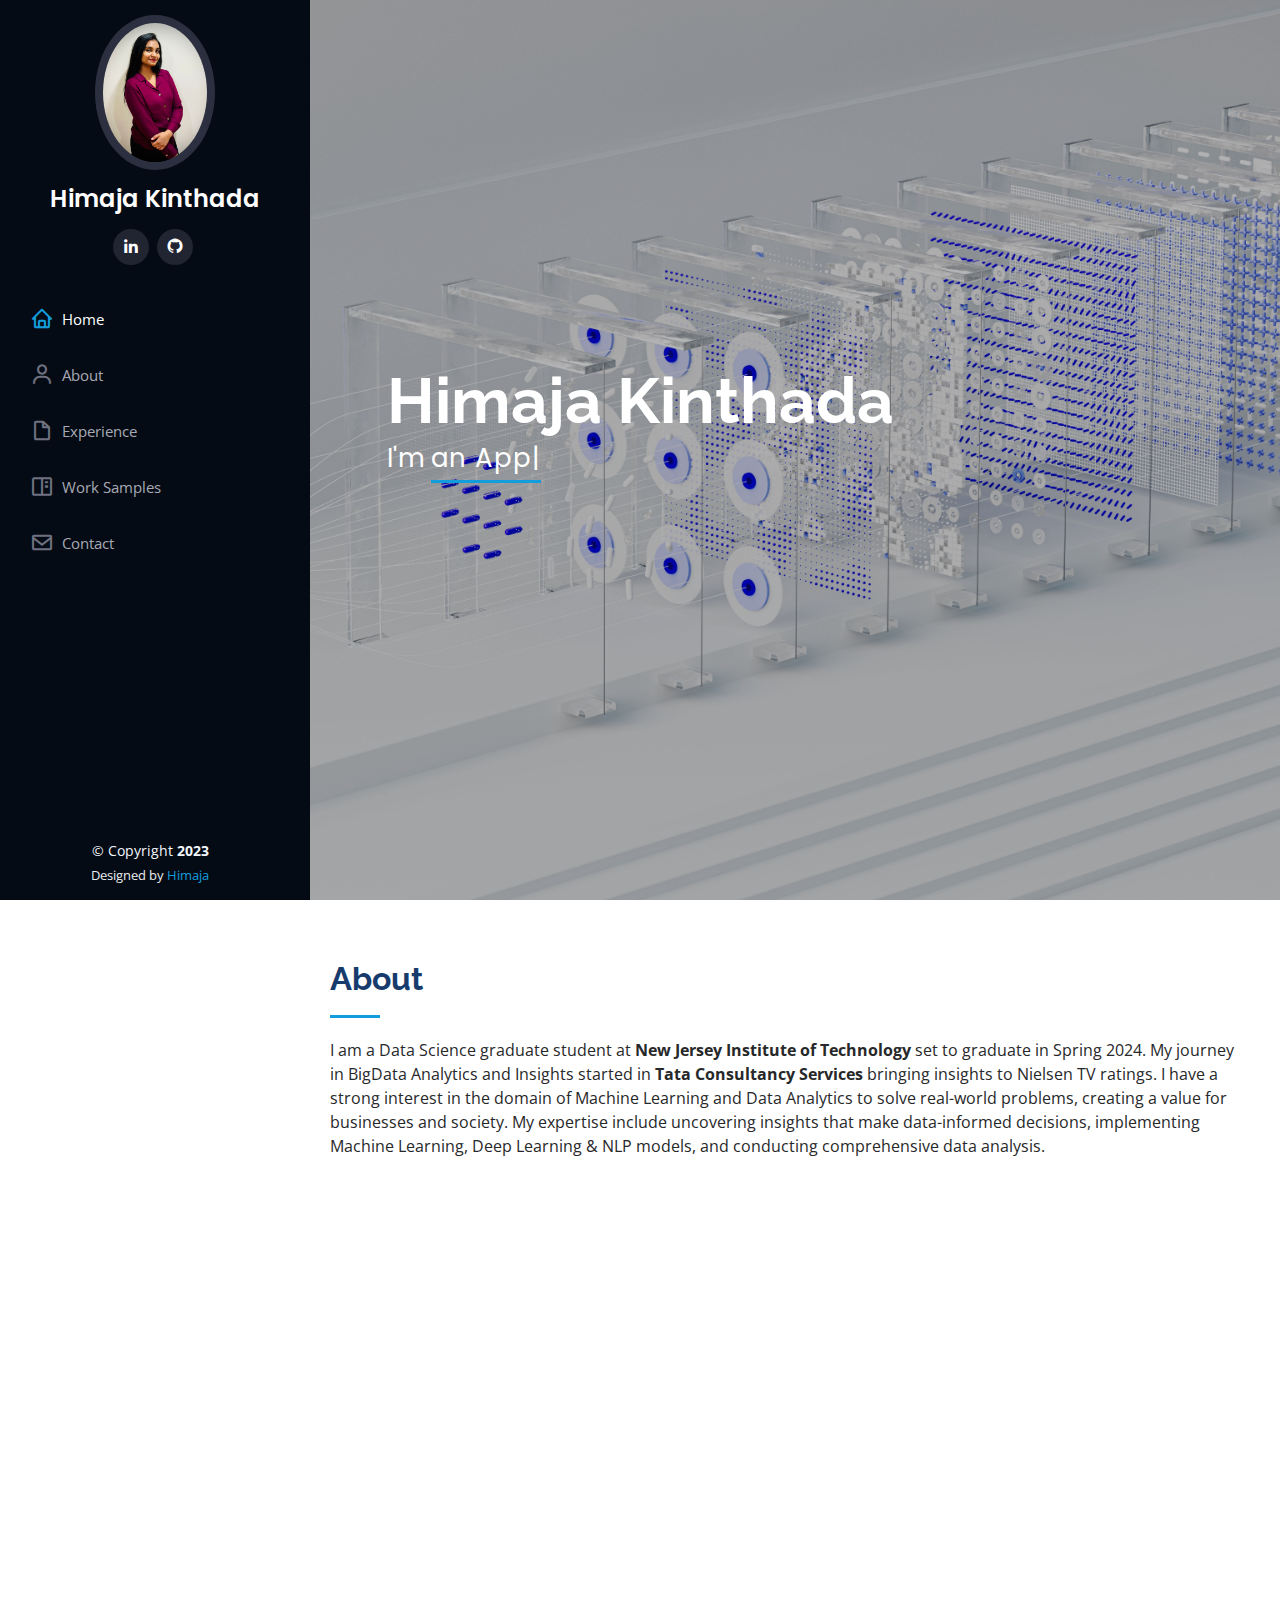
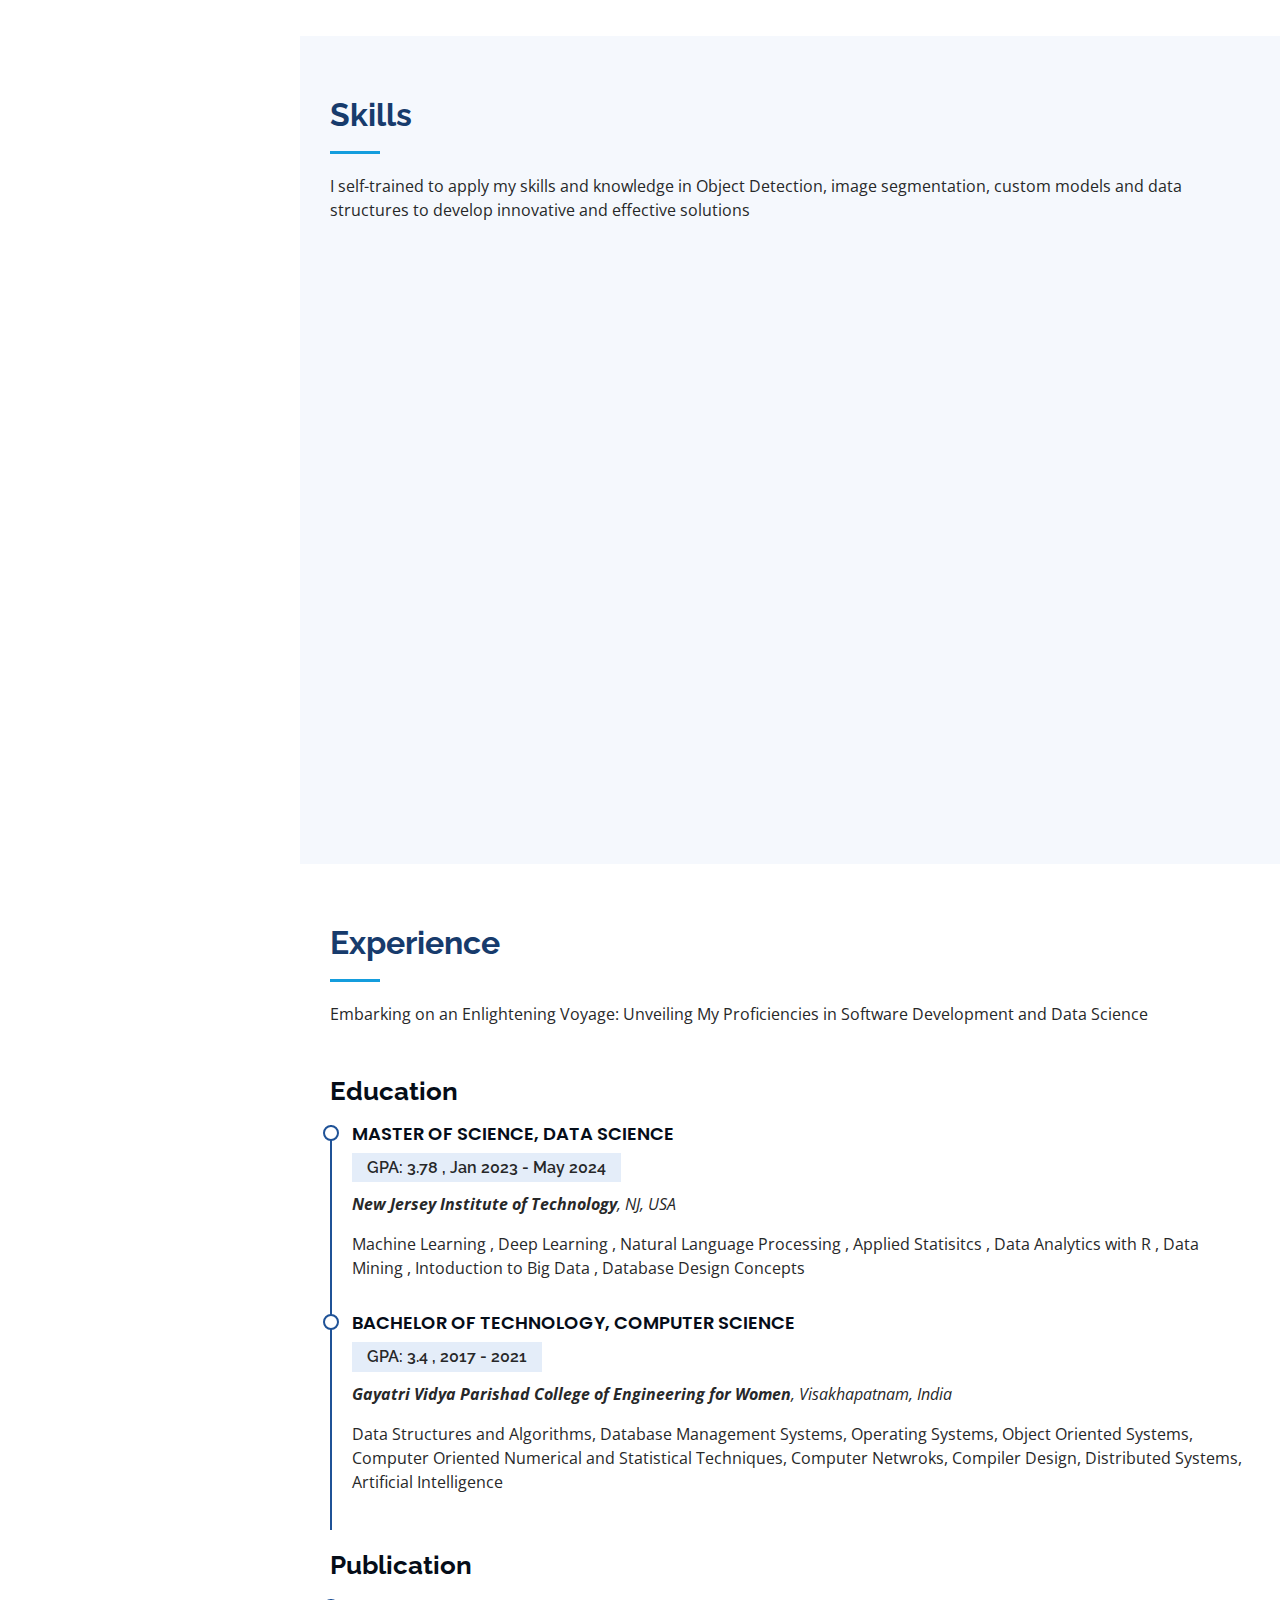
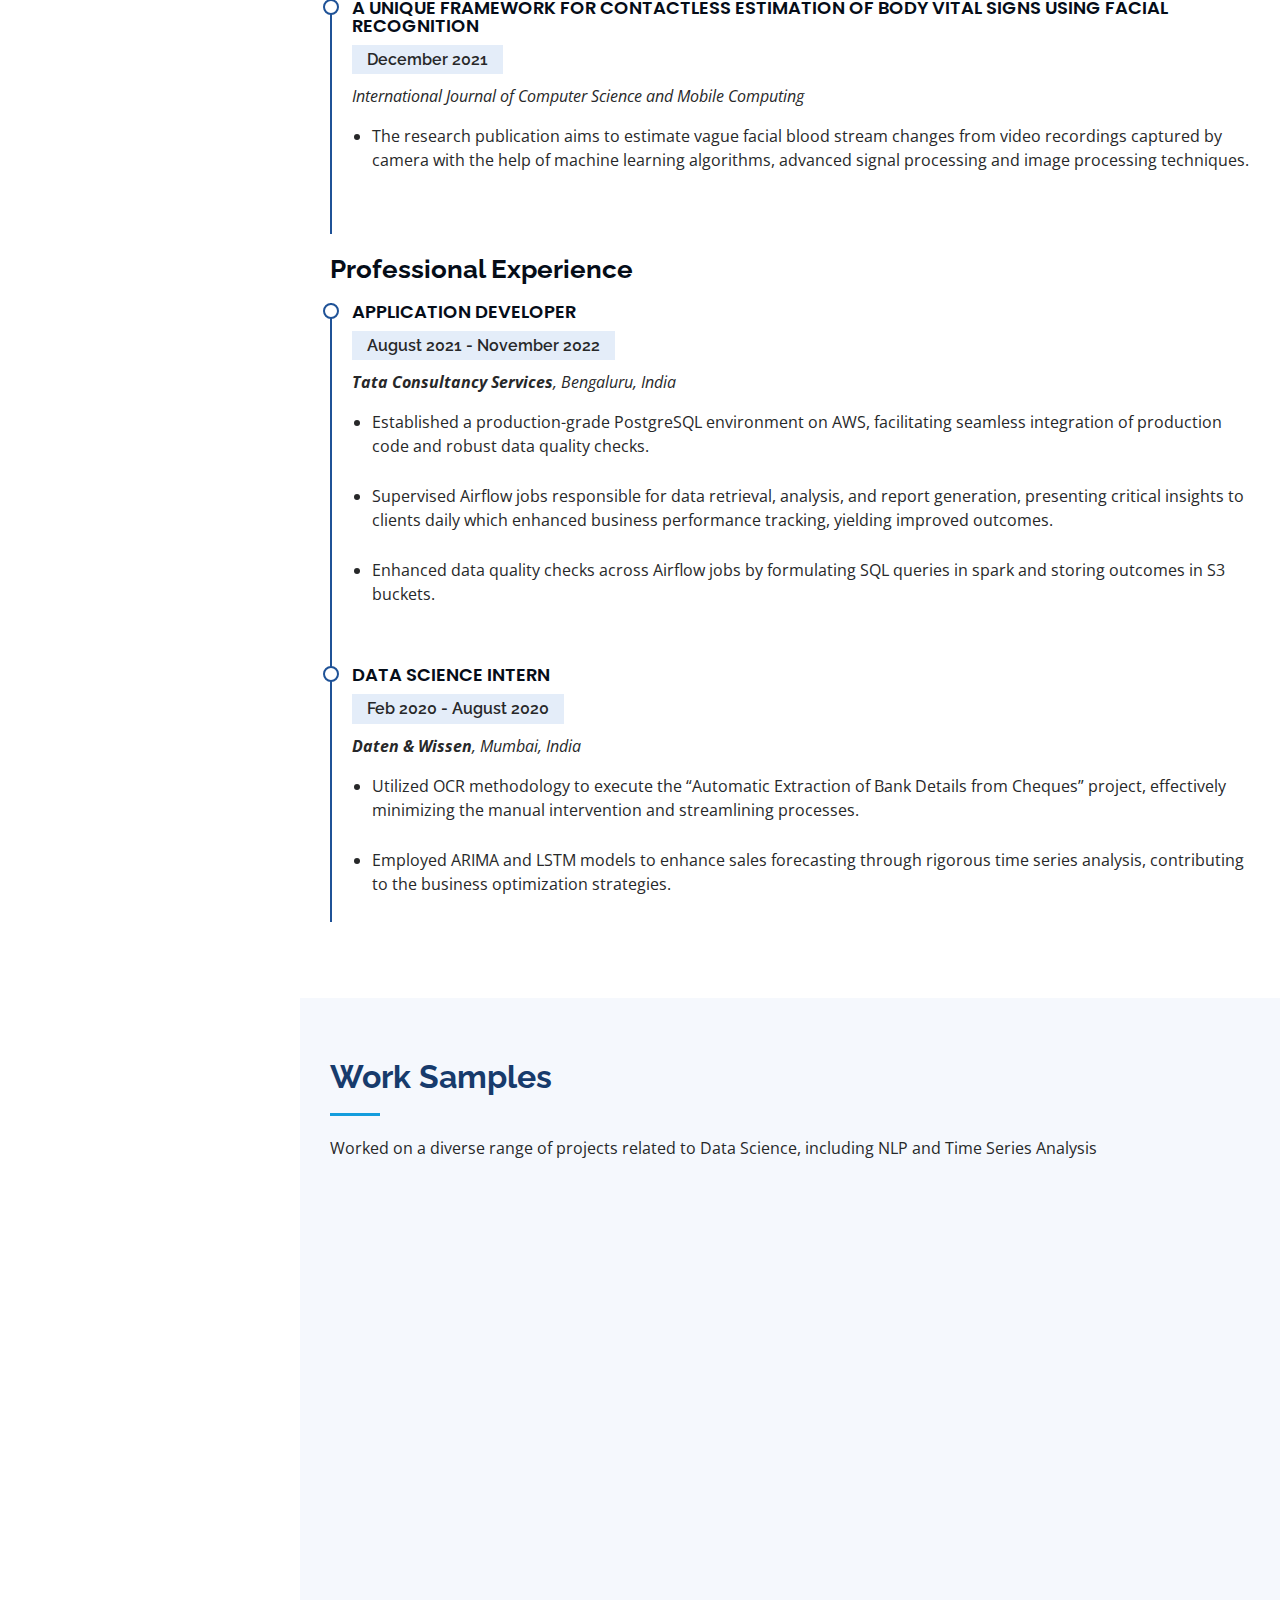
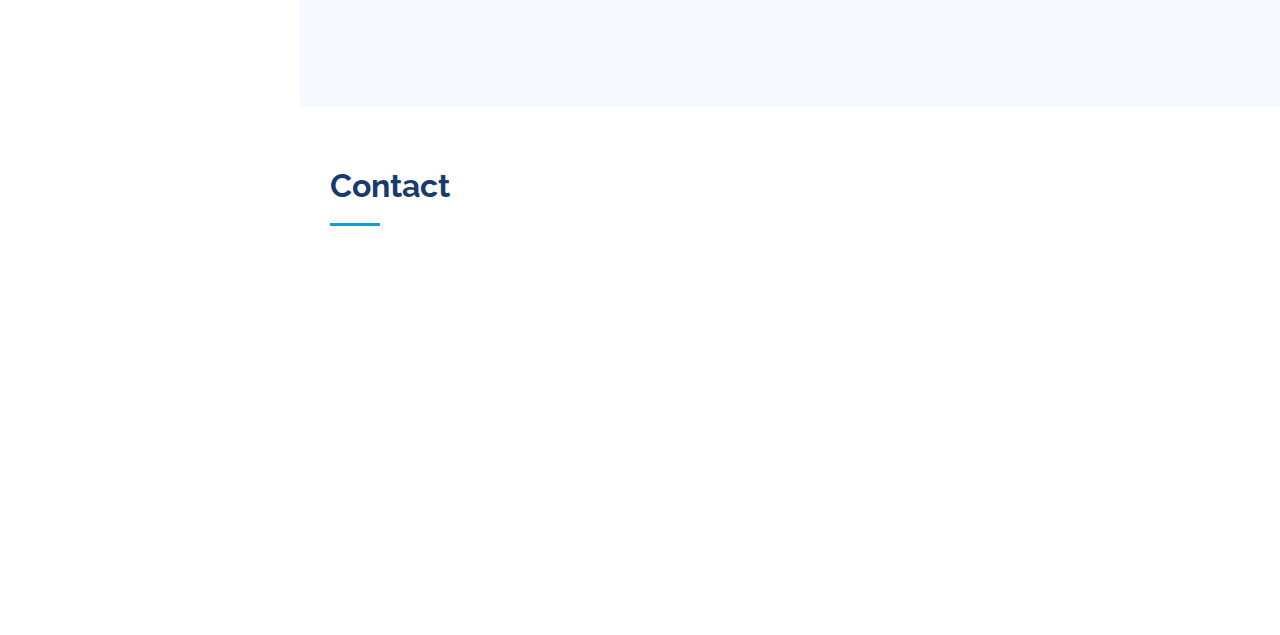
==== commit b72a0d4f: "Add Publication" ====
--- a/index.html
+++ b/index.html
@@ -192,6 +192,9 @@
                 <span class="skill"><strong>Deep Learning</strong></span>
               </div>
               <div class="skill-box">
+                <span class="skill"><strong>Computer Vision</strong></span>
+              </div>
+              <div class="skill-box">
                 <span class="skill"><strong>Time Series Analysis</strong></span>
               </div>
               <div class="skill-box">
@@ -201,15 +204,6 @@
                 <span class="skill"><strong>Predictive</strong></span>
             </div>
           </div>
-
-         
-            <!-- <div class="progress">
-              <span class="skill">SQL <i class="val">90%</i></span>
-              <div class="progress-bar-wrap">
-                <div class="progress-bar" role="progressbar" aria-valuenow="90" aria-valuemin="0" aria-valuemax="100"></div>
-              </div>
-            </div> -->
-       <!-- </div> -->
 
           </div>
 
@@ -250,20 +244,40 @@
               </div>
             </div>
 
-
-            <!-- Automation Skills Section -->
-            <!-- <div class="skill-section">
-              <h3>Automation</h3>
-              <div class="skill-box">
-                <span class="skill"><strong>UiPath</strong></span>
-              </div>
-              <div class="skill-box">
-                <span class="skill"><strong>Power Automate</strong></span>
-              </div>
-              <div class="skill-box">
-                <span class="skill"><strong>Automation Anywhere</strong></span>
-              </div>
-            </div> -->
+             <!-- AWS Skills Section -->
+             <div class="skill-section">
+              <h3>AWS Skills</h3>
+              <div class="skill-box">
+                <span class="skill"><strong>Lambda</strong></span>
+              </div>
+              <div class="skill-box">
+                <span class="skill"><strong>S3</strong></span>
+              </div>
+              <div class="skill-box">
+                <span class="skill"><strong>EC2</strong></span>
+              </div>
+              <div class="skill-box">
+                <span class="skill"><strong>AWS CLI</strong></span>
+              </div>
+              <div class="skill-box">
+                <span class="skill"><strong>Sagemaker</strong></span>
+              </div>
+              <div class="skill-box">
+                <span class="skill"><strong>CloudFront</strong></span>
+              </div>
+              <div class="skill-box">
+                <span class="skill"><strong>RDS</strong></span>
+              </div>
+              <div class="skill-box">
+                <span class="skill"><strong>VPCs</strong></span>
+              </div>
+              <div class="skill-box">
+                <span class="skill"><strong>Cloud Development Kit</strong></span>
+              </div>
+            </div>
+
+
+            
 
           </div>  
        </div>
@@ -316,6 +330,20 @@
                 Computer Oriented Numerical and Statistical Techniques, Computer Netwroks, Compiler Design, Distributed Systems, Artificial Intelligence 
               </p>
             </div>
+
+            <h3 class="resume-title">Publication</h3>
+            <div class="resume-item">
+              <h4>A Unique Framework for Contactless Estimation of Body Vital Signs using Facial Recognition</h4>
+              <h5>December 2021</h5>
+              <p><em>International Journal of Computer Science and Mobile Computing</em> 	</p>
+              <ul>
+                <li>
+                  <p>The research publication aims to estimate vague facial blood stream changes from video recordings captured by camera  with the help of machine learning algorithms, advanced signal processing and image processing techniques.</p>
+                </li>
+              </ul>
+            </div>
+            
+
            <!-- </div> -->
            <!-- <div class="col-lg-6" data-aos="fade-up" data-aos-delay="100"> -->
             <h3 class="resume-title">Professional Experience</h3> 
@@ -436,7 +464,7 @@
             </div>
           </div>
 
-          <div class="col-lg-4 col-md-6 portfolio-item filter-ds">
+          <div class="col-lg-4 col-md-6 portfolio-item filter-ml">
             <div class="portfolio-wrap">
               <h4>Market Segmentation in Insurance</h4>
               <img src="assets/img/market_segment_pic.png" class="img-fluid" alt="">
@@ -448,7 +476,7 @@
 
 
 
-          <div class="col-lg-4 col-md-6 portfolio-item filter-card">
+          <div class="col-lg-4 col-md-6 portfolio-item filter-nl">
             <div class="portfolio-wrap">
               <h4>Amazon Fashion Recommendations</h4>
               <img src="assets/img/fashion.png" class="img-fluid" alt="">
